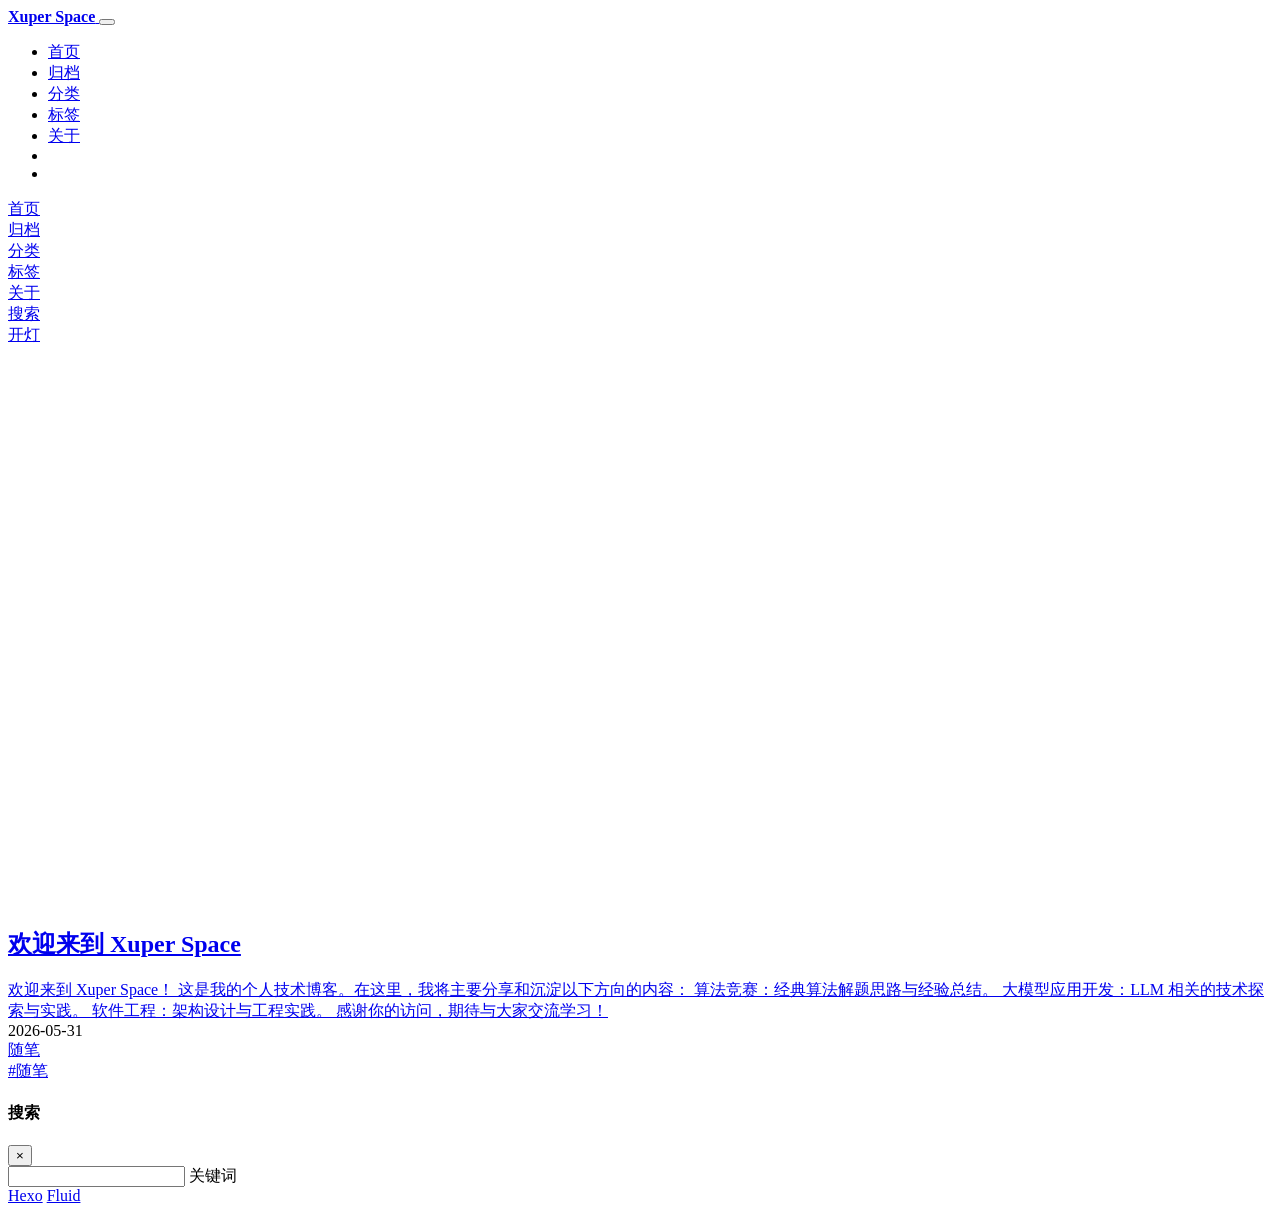
==== index.html @ 0afa4399 "Site updated: 2026-05-31 13:25:39" ====
<!DOCTYPE html>
<html lang="zh-CN" data-default-color-scheme=auto>



<head>
  <meta charset="UTF-8">

  <link rel="apple-touch-icon" sizes="76x76" href="/img/fluid.png">
  <link rel="icon" href="/img/favicon.png">
  

  <meta name="viewport" content="width=device-width, initial-scale=1.0, maximum-scale=5.0, shrink-to-fit=no">
  <meta http-equiv="x-ua-compatible" content="ie=edge">
  
  <meta name="theme-color" content="#2f4154">
  <meta name="author" content="xuper">
  <meta name="keywords" content="">
  
    <meta name="description" content="xuper的个人技术博客，专注于算法竞赛、大模型应用开发与软件工程实践。">
<meta property="og:type" content="website">
<meta property="og:title" content="Xuper Space">
<meta property="og:url" content="http://example.com/index.html">
<meta property="og:site_name" content="Xuper Space">
<meta property="og:description" content="xuper的个人技术博客，专注于算法竞赛、大模型应用开发与软件工程实践。">
<meta property="og:locale" content="zh_CN">
<meta property="article:author" content="xuper">
<meta name="twitter:card" content="summary_large_image">
  
  
  
  <title>Xuper Space</title>

  <link  rel="stylesheet" href="https://lib.baomitu.com/twitter-bootstrap/4.6.1/css/bootstrap.min.css" />





<!-- 主题依赖的图标库，不要自行修改 -->
<!-- Do not modify the link that theme dependent icons -->

<link rel="stylesheet" href="//at.alicdn.com/t/c/font_1749284_5i9bdhy70f8.css">



<link rel="stylesheet" href="//at.alicdn.com/t/c/font_1736178_k526ubmyhba.css">


<link  rel="stylesheet" href="/css/main.css" />


  <link id="highlight-css" rel="stylesheet" href="/css/highlight.css" />
  
    <link id="highlight-css-dark" rel="stylesheet" href="/css/highlight-dark.css" />
  




  <script id="fluid-configs">
    var Fluid = window.Fluid || {};
    Fluid.ctx = Object.assign({}, Fluid.ctx)
    var CONFIG = {"hostname":"example.com","root":"/","version":"1.9.9","typing":{"enable":true,"typeSpeed":70,"cursorChar":"_","loop":false,"scope":[]},"anchorjs":{"enable":true,"element":"h1,h2,h3,h4,h5,h6","placement":"left","visible":"hover","icon":""},"progressbar":{"enable":true,"height_px":3,"color":"#29d","options":{"showSpinner":false,"trickleSpeed":100}},"code_language":{"enable":true,"default":"TEXT"},"copy_btn":true,"image_caption":{"enable":true},"image_zoom":{"enable":true,"img_url_replace":["",""]},"toc":{"enable":true,"expand_all":true,"placement":"right","headingSelector":"h1,h2,h3,h4,h5,h6","collapseDepth":0},"lazyload":{"enable":true,"loading_img":"/img/loading.gif","onlypost":false,"offset_factor":2},"web_analytics":{"enable":false,"follow_dnt":true,"baidu":null,"google":{"measurement_id":null},"tencent":{"sid":null,"cid":null},"leancloud":{"app_id":null,"app_key":null,"server_url":null,"path":"window.location.pathname","ignore_local":false},"openkounter":{"server_url":"https://open-kounter.mintimate.cn","path":"window.location.pathname","ignore_local":false},"umami":{"src":null,"website_id":null,"domains":null,"start_time":"2024-01-01T00:00:00.000Z","token":null,"api_server":null}},"search_path":"/local-search.xml","include_content_in_search":true};

    if (CONFIG.web_analytics.follow_dnt) {
      var dntVal = navigator.doNotTrack || window.doNotTrack || navigator.msDoNotTrack;
      Fluid.ctx.dnt = dntVal && (dntVal.startsWith('1') || dntVal.startsWith('yes') || dntVal.startsWith('on'));
    }
  </script>
  <script  src="/js/utils.js" ></script>
  <script  src="/js/color-schema.js" ></script>
  


  
<meta name="generator" content="Hexo 8.1.2"></head>


<body>
  

  <header>
    

<div class="header-inner" style="height: 100vh;">
  <nav id="navbar" class="navbar fixed-top  navbar-expand-lg navbar-dark scrolling-navbar">
  <div class="container">
    <a class="navbar-brand" href="/">
      <strong>Xuper Space</strong>
    </a>

    <button id="navbar-toggler-btn" class="navbar-toggler" type="button" data-toggle="collapse"
            data-target="#navbarSupportedContent"
            aria-controls="navbarSupportedContent" aria-expanded="false" aria-label="Toggle navigation">
      <div class="animated-icon"><span></span><span></span><span></span></div>
    </button>

    <!-- Collapsible content (desktop) -->
    <div class="collapse navbar-collapse" id="navbarSupportedContent">
      <ul class="navbar-nav ml-auto text-center">
        
          
          
          
          
            <li class="nav-item">
              <a class="nav-link" href="/" target="_self">
                <i class="iconfont icon-home-fill"></i>
                <span>首页</span>
              </a>
            </li>
          
        
          
          
          
          
            <li class="nav-item">
              <a class="nav-link" href="/archives/" target="_self">
                <i class="iconfont icon-archive-fill"></i>
                <span>归档</span>
              </a>
            </li>
          
        
          
          
          
          
            <li class="nav-item">
              <a class="nav-link" href="/categories/" target="_self">
                <i class="iconfont icon-category-fill"></i>
                <span>分类</span>
              </a>
            </li>
          
        
          
          
          
          
            <li class="nav-item">
              <a class="nav-link" href="/tags/" target="_self">
                <i class="iconfont icon-tags-fill"></i>
                <span>标签</span>
              </a>
            </li>
          
        
          
          
          
          
            <li class="nav-item">
              <a class="nav-link" href="/about/" target="_self">
                <i class="iconfont icon-user-fill"></i>
                <span>关于</span>
              </a>
            </li>
          
        
        
          <li class="nav-item" id="search-btn">
            <a class="nav-link" target="_self" href="javascript:;" data-toggle="modal" data-target="#modalSearch" aria-label="Search">
              <i class="iconfont icon-search"></i>
            </a>
          </li>
          
        
        
          <li class="nav-item" id="color-toggle-btn">
            <a class="nav-link" target="_self" href="javascript:;" aria-label="Color Toggle">
              <i class="iconfont icon-dark" id="color-toggle-icon"></i>
            </a>
          </li>
        
      </ul>
    </div>
  </div>
</nav>

<!-- Mobile grid menu overlay -->
<div id="mobile-grid-menu" class="d-lg-none">
  <div class="mobile-grid-menu-inner">
    <div class="container">
      <div class="row">
        
          
          
          
          
            <div class="col-4 mobile-grid-cell">
              <a href="/" target="_self">
                <div class="mobile-grid-item">
                  <i class="iconfont icon-home-fill"></i>
                  <span>首页</span>
                </div>
              </a>
            </div>
          
        
          
          
          
          
            <div class="col-4 mobile-grid-cell">
              <a href="/archives/" target="_self">
                <div class="mobile-grid-item">
                  <i class="iconfont icon-archive-fill"></i>
                  <span>归档</span>
                </div>
              </a>
            </div>
          
        
          
          
          
          
            <div class="col-4 mobile-grid-cell">
              <a href="/categories/" target="_self">
                <div class="mobile-grid-item">
                  <i class="iconfont icon-category-fill"></i>
                  <span>分类</span>
                </div>
              </a>
            </div>
          
        
          
          
          
          
            <div class="col-4 mobile-grid-cell">
              <a href="/tags/" target="_self">
                <div class="mobile-grid-item">
                  <i class="iconfont icon-tags-fill"></i>
                  <span>标签</span>
                </div>
              </a>
            </div>
          
        
          
          
          
          
            <div class="col-4 mobile-grid-cell">
              <a href="/about/" target="_self">
                <div class="mobile-grid-item">
                  <i class="iconfont icon-user-fill"></i>
                  <span>关于</span>
                </div>
              </a>
            </div>
          
        
        
          <div class="col-4 mobile-grid-cell" id="mobile-search-btn">
            <a href="javascript:;" data-toggle="modal" data-target="#modalSearch" aria-label="Search">
              <div class="mobile-grid-item">
                <i class="iconfont icon-search"></i>
                <span>搜索</span>
              </div>
            </a>
          </div>
        
        
          <div class="col-4 mobile-grid-cell" id="mobile-color-toggle-btn"
               data-label-light="开灯"
               data-label-dark="关灯">
            <a href="javascript:;" aria-label="Color Toggle">
              <div class="mobile-grid-item">
                <i class="iconfont icon-dark" id="mobile-color-toggle-icon"></i>
                <span id="mobile-color-toggle-label">关灯</span>
              </div>
            </a>
          </div>
        
      </div>
    </div>
  </div>
</div>

  

<div id="banner" class="banner" parallax=true
     style="background: url('/img/banner.png') no-repeat center center; background-size: cover;">
  <div class="full-bg-img">
    <div class="mask flex-center" style="background-color: rgba(0, 0, 0, 0.3)">
      <div class="banner-text text-center fade-in-up">
        <div class="h2">
          
            <span id="subtitle" data-typed-text="欢迎来到 Xuper Space，记录技术与生活的点滴。"></span>
          
        </div>

        
      </div>

      
        <div class="scroll-down-bar">
          <i class="iconfont icon-arrowdown"></i>
        </div>
      
    </div>
  </div>
</div>



</div>

  </header>

  <main>
    
      <div class="container nopadding-x-md">
        <div id="board"
          style="margin-top: 0">
          
          <div class="container">
            <div class="row">
              <div class="col-12 col-md-10 m-auto">
                

<h1 style="display: none">Xuper Space</h1>

  <div class="row mx-auto index-card">
    
    
    <article class="col-12 col-md-12 mx-auto index-info">
      <h2 class="index-header">
        
        <a href="/2026/05/31/welcome-to-my-blog/" target="_self">
          欢迎来到 Xuper Space
        </a>
      </h2>

      
      <a class="index-excerpt index-excerpt__noimg" href="/2026/05/31/welcome-to-my-blog/" target="_self">
        <div>
          欢迎来到 Xuper Space！ 这是我的个人技术博客。在这里，我将主要分享和沉淀以下方向的内容：  算法竞赛：经典算法解题思路与经验总结。 大模型应用开发：LLM 相关的技术探索与实践。 软件工程：架构设计与工程实践。  感谢你的访问，期待与大家交流学习！
        </div>
      </a>

      <div class="index-btm post-metas">
        
          <div class="post-meta mr-3">
            <i class="iconfont icon-date"></i>
            <time datetime="2026-05-31 13:00" pubdate>
              2026-05-31
            </time>
          </div>
        
        
          <div class="post-meta mr-3 d-flex align-items-center">
            <i class="iconfont icon-category"></i>
            

<span class="category-chains">
  
  
    
      <span class="category-chain">
        
  <a href="/categories/%E9%9A%8F%E7%AC%94/" class="category-chain-item">随笔</a>
  
  

      </span>
    
  
</span>

          </div>
        
        
          <div class="post-meta">
            <i class="iconfont icon-tags"></i>
            
              <a href="/tags/%E9%9A%8F%E7%AC%94/">#随笔</a>
            
          </div>
        
      </div>
    </article>
  </div>





              </div>
            </div>
          </div>
        </div>
      </div>
    

    
      <a id="scroll-top-button" aria-label="TOP" href="#" role="button">
        <i class="iconfont icon-arrowup" aria-hidden="true"></i>
      </a>
    

    
      <div class="modal fade" id="modalSearch" tabindex="-1" role="dialog" aria-labelledby="ModalLabel"
     aria-hidden="true">
  <div class="modal-dialog modal-dialog-scrollable modal-lg" role="document">
    <div class="modal-content">
      <div class="modal-header text-center">
        <h4 class="modal-title w-100 font-weight-bold">搜索</h4>
        <button type="button" id="local-search-close" class="close" data-dismiss="modal" aria-label="Close">
          <span aria-hidden="true">&times;</span>
        </button>
      </div>
      <div class="modal-body mx-3">
        <div class="md-form mb-5">
          <input type="text" id="local-search-input" class="form-control validate">
          <label data-error="x" data-success="v" for="local-search-input">关键词</label>
        </div>
        <div class="list-group" id="local-search-result"></div>
      </div>
    </div>
  </div>
</div>

    

    
  </main>

  <footer>
    <div class="footer-inner">
  
    <div class="footer-content">
       <a href="https://hexo.io" target="_blank" rel="nofollow noopener"><span>Hexo</span></a> <i class="iconfont icon-love"></i> <a href="https://github.com/fluid-dev/hexo-theme-fluid" target="_blank" rel="nofollow noopener"><span>Fluid</span></a> 
    </div>
  
  
  
</div>

  </footer>

  <!-- Scripts -->
  
  <script  src="https://lib.baomitu.com/nprogress/0.2.0/nprogress.min.js" ></script>
  <link  rel="stylesheet" href="https://lib.baomitu.com/nprogress/0.2.0/nprogress.min.css" />

  <script>
    NProgress.configure({"showSpinner":false,"trickleSpeed":100})
    NProgress.start()
    window.addEventListener('load', function() {
      NProgress.done();
    })
  </script>


<script  src="https://lib.baomitu.com/jquery/3.6.4/jquery.min.js" ></script>
<script  src="https://lib.baomitu.com/twitter-bootstrap/4.6.1/js/bootstrap.min.js" ></script>
<script  src="/js/events.js" ></script>
<script  src="/js/plugins.js" ></script>


  <script  src="https://lib.baomitu.com/typed.js/2.0.12/typed.min.js" ></script>
  <script>
    (function (window, document) {
      var typing = Fluid.plugins.typing;
      var subtitle = document.getElementById('subtitle');
      if (!subtitle || !typing) {
        return;
      }
      var text = subtitle.getAttribute('data-typed-text');
      
        typing(text);
      
    })(window, document);
  </script>




  
    <script  src="/js/img-lazyload.js" ></script>
  




  <script  src="/js/local-search.js" ></script>





<!-- 主题的启动项，将它保持在最底部 -->
<!-- the boot of the theme, keep it at the bottom -->
<script  src="/js/boot.js" ></script>


  

  <noscript>
    <div class="noscript-warning">博客在允许 JavaScript 运行的环境下浏览效果更佳</div>
  </noscript>
</body>
</html>
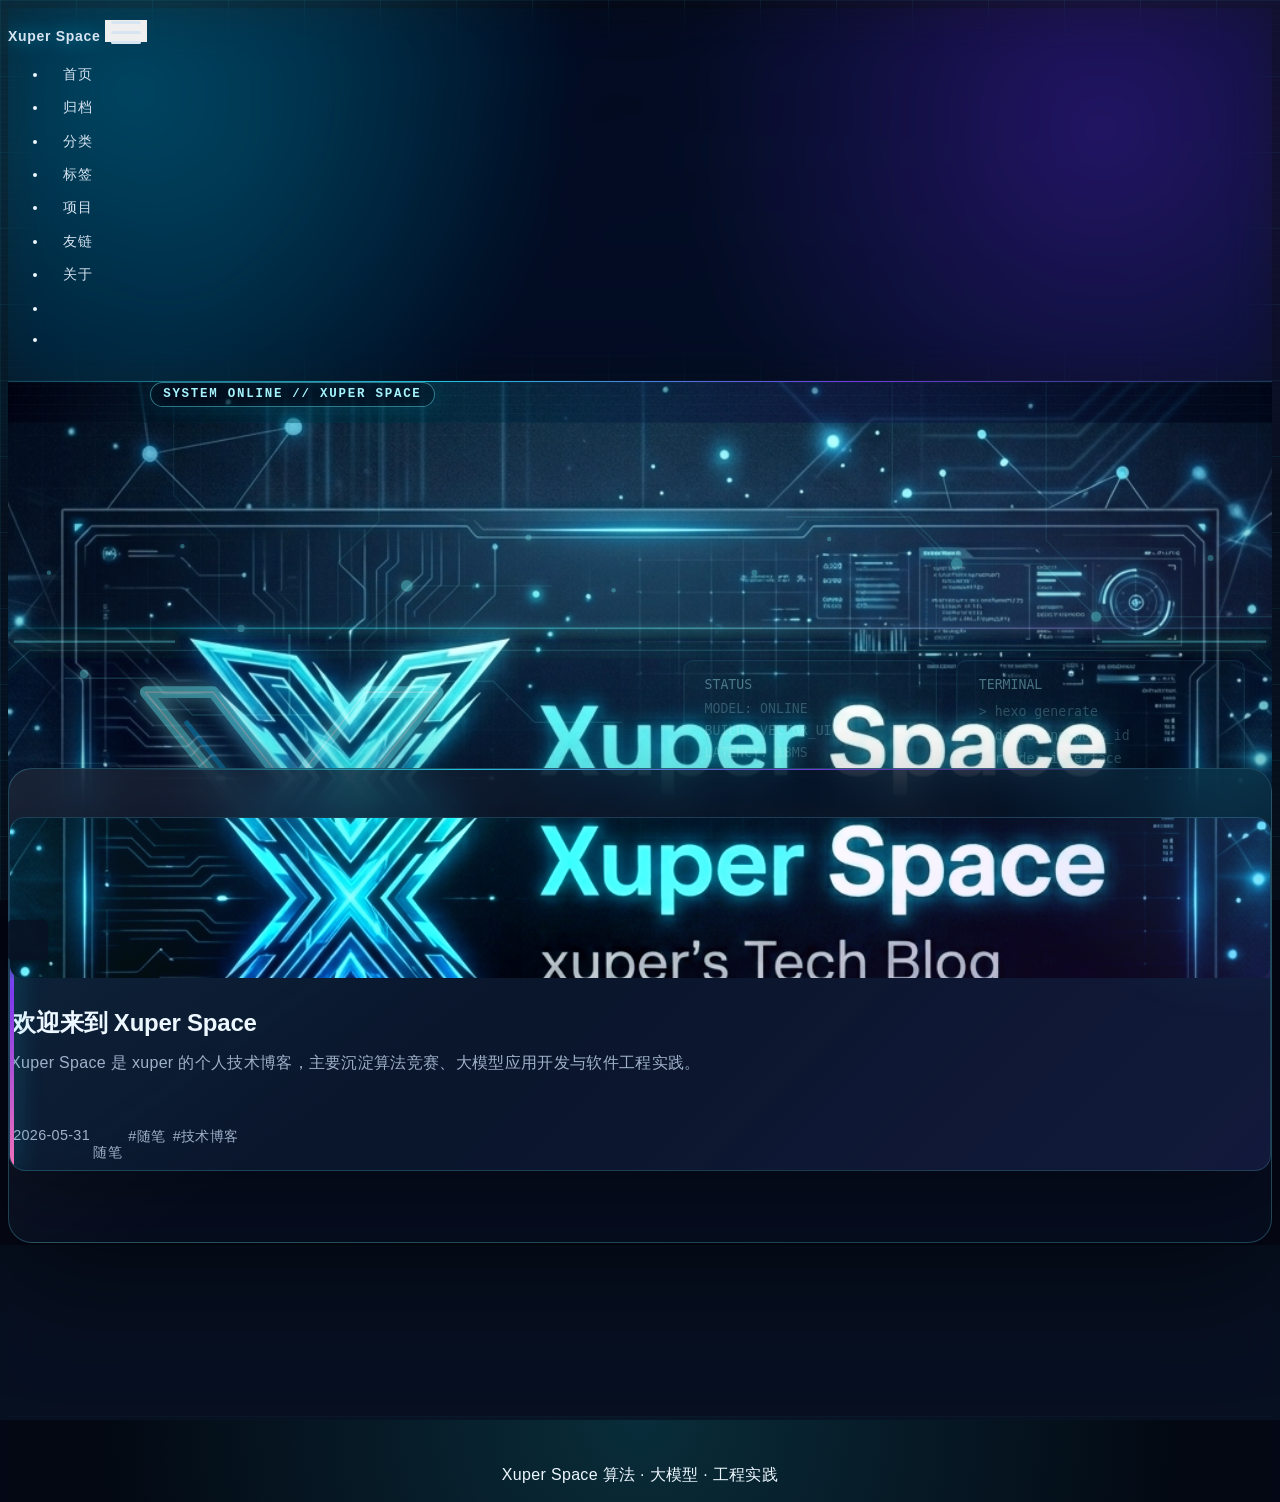
==== commit 79e11622: "Site updated: 2026-06-29 23:03:52" ====
--- a/index.html
+++ b/index.html
@@ -1,32 +1,33 @@
 
 
 <!DOCTYPE html>
-<html lang="zh-CN" data-default-color-scheme=auto>
+<html lang="zh-CN" data-default-color-scheme=dark>
 
 
 
 <head>
   <meta charset="UTF-8">
 
-  <link rel="apple-touch-icon" sizes="76x76" href="/img/fluid.png">
+  <link rel="apple-touch-icon" sizes="76x76" href="/img/favicon.png">
   <link rel="icon" href="/img/favicon.png">
   
 
   <meta name="viewport" content="width=device-width, initial-scale=1.0, maximum-scale=5.0, shrink-to-fit=no">
   <meta http-equiv="x-ua-compatible" content="ie=edge">
   
-  <meta name="theme-color" content="#2f4154">
+  <meta name="theme-color" content="rgba(8, 19, 34, 0.78)">
   <meta name="author" content="xuper">
-  <meta name="keywords" content="">
+  <meta name="keywords" content="算法竞赛,大模型,LLM,软件工程,Hexo,技术博客,xuper">
   
     <meta name="description" content="xuper的个人技术博客，专注于算法竞赛、大模型应用开发与软件工程实践。">
 <meta property="og:type" content="website">
 <meta property="og:title" content="Xuper Space">
-<meta property="og:url" content="http://example.com/index.html">
+<meta property="og:url" content="https://xuoer-xuper.github.io/index.html">
 <meta property="og:site_name" content="Xuper Space">
 <meta property="og:description" content="xuper的个人技术博客，专注于算法竞赛、大模型应用开发与软件工程实践。">
 <meta property="og:locale" content="zh_CN">
 <meta property="article:author" content="xuper">
+<meta property="article:tag" content="算法竞赛,大模型,LLM,软件工程,Hexo,技术博客,xuper">
 <meta name="twitter:card" content="summary_large_image">
   
   
@@ -57,13 +58,17 @@
     <link id="highlight-css-dark" rel="stylesheet" href="/css/highlight-dark.css" />
   
 
+
+
+  
+<link rel="stylesheet" href="/css/custom.css">
 
 
 
   <script id="fluid-configs">
     var Fluid = window.Fluid || {};
     Fluid.ctx = Object.assign({}, Fluid.ctx)
-    var CONFIG = {"hostname":"example.com","root":"/","version":"1.9.9","typing":{"enable":true,"typeSpeed":70,"cursorChar":"_","loop":false,"scope":[]},"anchorjs":{"enable":true,"element":"h1,h2,h3,h4,h5,h6","placement":"left","visible":"hover","icon":""},"progressbar":{"enable":true,"height_px":3,"color":"#29d","options":{"showSpinner":false,"trickleSpeed":100}},"code_language":{"enable":true,"default":"TEXT"},"copy_btn":true,"image_caption":{"enable":true},"image_zoom":{"enable":true,"img_url_replace":["",""]},"toc":{"enable":true,"expand_all":true,"placement":"right","headingSelector":"h1,h2,h3,h4,h5,h6","collapseDepth":0},"lazyload":{"enable":true,"loading_img":"/img/loading.gif","onlypost":false,"offset_factor":2},"web_analytics":{"enable":false,"follow_dnt":true,"baidu":null,"google":{"measurement_id":null},"tencent":{"sid":null,"cid":null},"leancloud":{"app_id":null,"app_key":null,"server_url":null,"path":"window.location.pathname","ignore_local":false},"openkounter":{"server_url":"https://open-kounter.mintimate.cn","path":"window.location.pathname","ignore_local":false},"umami":{"src":null,"website_id":null,"domains":null,"start_time":"2024-01-01T00:00:00.000Z","token":null,"api_server":null}},"search_path":"/local-search.xml","include_content_in_search":true};
+    var CONFIG = {"hostname":"xuoer-xuper.github.io","root":"/","version":"1.9.9","typing":{"enable":true,"typeSpeed":60,"cursorChar":"_","loop":false,"scope":["home","about","page"]},"anchorjs":{"enable":true,"element":"h1,h2,h3,h4,h5,h6","placement":"left","visible":"hover","icon":""},"progressbar":{"enable":true,"height_px":3,"color":"#22d3ee","options":{"showSpinner":false,"trickleSpeed":100}},"code_language":{"enable":true,"default":"TEXT"},"copy_btn":true,"image_caption":{"enable":true},"image_zoom":{"enable":true,"img_url_replace":["",""]},"toc":{"enable":true,"expand_all":false,"placement":"right","headingSelector":"h1,h2,h3,h4","collapseDepth":2},"lazyload":{"enable":true,"loading_img":"/img/loading.gif","onlypost":false,"offset_factor":2},"web_analytics":{"enable":false,"follow_dnt":true,"baidu":null,"google":{"measurement_id":null},"tencent":{"sid":null,"cid":null},"leancloud":{"app_id":null,"app_key":null,"server_url":null,"path":"window.location.pathname","ignore_local":false},"openkounter":{"server_url":"https://open-kounter.mintimate.cn","path":"window.location.pathname","ignore_local":false},"umami":{"src":null,"website_id":null,"domains":null,"start_time":"2024-01-01T00:00:00.000Z","token":null,"api_server":null}},"search_path":"/local-search.xml","include_content_in_search":true};
 
     if (CONFIG.web_analytics.follow_dnt) {
       var dntVal = navigator.doNotTrack || window.doNotTrack || navigator.msDoNotTrack;
@@ -85,7 +90,7 @@
   <header>
     
 
-<div class="header-inner" style="height: 100vh;">
+<div class="header-inner" style="height: 88vh;">
   <nav id="navbar" class="navbar fixed-top  navbar-expand-lg navbar-dark scrolling-navbar">
   <div class="container">
     <a class="navbar-brand" href="/">
@@ -155,6 +160,30 @@
           
           
             <li class="nav-item">
+              <a class="nav-link" href="/projects/" target="_self">
+                <i class="iconfont icon-code"></i>
+                <span>项目</span>
+              </a>
+            </li>
+          
+        
+          
+          
+          
+          
+            <li class="nav-item">
+              <a class="nav-link" href="/links/" target="_self">
+                <i class="iconfont icon-link-fill"></i>
+                <span>友链</span>
+              </a>
+            </li>
+          
+        
+          
+          
+          
+          
+            <li class="nav-item">
               <a class="nav-link" href="/about/" target="_self">
                 <i class="iconfont icon-user-fill"></i>
                 <span>关于</span>
@@ -239,6 +268,34 @@
                 <div class="mobile-grid-item">
                   <i class="iconfont icon-tags-fill"></i>
                   <span>标签</span>
+                </div>
+              </a>
+            </div>
+          
+        
+          
+          
+          
+          
+            <div class="col-4 mobile-grid-cell">
+              <a href="/projects/" target="_self">
+                <div class="mobile-grid-item">
+                  <i class="iconfont icon-code"></i>
+                  <span>项目</span>
+                </div>
+              </a>
+            </div>
+          
+        
+          
+          
+          
+          
+            <div class="col-4 mobile-grid-cell">
+              <a href="/links/" target="_self">
+                <div class="mobile-grid-item">
+                  <i class="iconfont icon-link-fill"></i>
+                  <span>友链</span>
                 </div>
               </a>
             </div>
@@ -290,11 +347,11 @@
 <div id="banner" class="banner" parallax=true
      style="background: url('/img/banner.png') no-repeat center center; background-size: cover;">
   <div class="full-bg-img">
-    <div class="mask flex-center" style="background-color: rgba(0, 0, 0, 0.3)">
+    <div class="mask flex-center" style="background-color: rgba(0, 0, 0, 0.28)">
       <div class="banner-text text-center fade-in-up">
         <div class="h2">
           
-            <span id="subtitle" data-typed-text="欢迎来到 Xuper Space，记录技术与生活的点滴。"></span>
+            <span id="subtitle" data-typed-text="在算法、大模型与工程实践之间，沉淀可复用的技术笔记。,把复杂问题拆开，把实践经验写清楚。,Xuper Space：记录技术探索，也记录长期主义。"></span>
           
         </div>
 
@@ -320,7 +377,7 @@
     
       <div class="container nopadding-x-md">
         <div id="board"
-          style="margin-top: 0">
+          >
           
           <div class="container">
             <div class="row">
@@ -332,8 +389,16 @@
   <div class="row mx-auto index-card">
     
     
-    <article class="col-12 col-md-12 mx-auto index-info">
+      <div class="col-12 col-md-4 m-auto index-img">
+        <a href="/2026/05/31/welcome-to-my-blog/" target="_self">
+          <img src="/img/banner.png" srcset="/img/loading.gif" lazyload alt="欢迎来到 Xuper Space">
+        </a>
+      </div>
+    
+    <article class="col-12 col-md-8 mx-auto index-info">
       <h2 class="index-header">
+        
+          <i class="index-pin iconfont icon-top" title="Pin on top"></i>
         
         <a href="/2026/05/31/welcome-to-my-blog/" target="_self">
           欢迎来到 Xuper Space
@@ -341,9 +406,9 @@
       </h2>
 
       
-      <a class="index-excerpt index-excerpt__noimg" href="/2026/05/31/welcome-to-my-blog/" target="_self">
+      <a class="index-excerpt " href="/2026/05/31/welcome-to-my-blog/" target="_self">
         <div>
-          欢迎来到 Xuper Space！ 这是我的个人技术博客。在这里，我将主要分享和沉淀以下方向的内容：  算法竞赛：经典算法解题思路与经验总结。 大模型应用开发：LLM 相关的技术探索与实践。 软件工程：架构设计与工程实践。  感谢你的访问，期待与大家交流学习！
+          Xuper Space 是 xuper 的个人技术博客，主要沉淀算法竞赛、大模型应用开发与软件工程实践。
         </div>
       </a>
 
@@ -383,6 +448,8 @@
             <i class="iconfont icon-tags"></i>
             
               <a href="/tags/%E9%9A%8F%E7%AC%94/">#随笔</a>
+            
+              <a href="/tags/%E6%8A%80%E6%9C%AF%E5%8D%9A%E5%AE%A2/">#技术博客</a>
             
           </div>
         
@@ -438,7 +505,7 @@
     <div class="footer-inner">
   
     <div class="footer-content">
-       <a href="https://hexo.io" target="_blank" rel="nofollow noopener"><span>Hexo</span></a> <i class="iconfont icon-love"></i> <a href="https://github.com/fluid-dev/hexo-theme-fluid" target="_blank" rel="nofollow noopener"><span>Fluid</span></a> 
+       <span>Xuper Space</span> <i class="iconfont icon-love"></i> <span>算法 · 大模型 · 工程实践</span> 
     </div>
   
   
@@ -477,7 +544,9 @@
       }
       var text = subtitle.getAttribute('data-typed-text');
       
-        typing(text);
+        var texts = ["在算法、大模型与工程实践之间，沉淀可复用的技术笔记。","把复杂问题拆开，把实践经验写清楚。","Xuper Space：记录技术探索，也记录长期主义。"];
+        var idx = Math.floor(Math.random() * texts.length);
+        typing(texts[idx]);
       
     })(window, document);
   </script>
--- a/css/main.css
+++ b/css/main.css
@@ -0,0 +1,2463 @@
+.anchorjs-link {
+  text-decoration: none !important;
+  transition: opacity 0.2s ease-in-out;
+}
+.markdown-body h1:hover > .anchorjs-link,
+h2:hover > .anchorjs-link,
+h3:hover > .anchorjs-link,
+h4:hover > .anchorjs-link,
+h5:hover > .anchorjs-link,
+h6:hover > .anchorjs-link {
+  opacity: 1;
+}
+.banner {
+  height: 100%;
+  position: relative;
+  overflow: hidden;
+  cursor: default;
+}
+.banner .mask {
+  position: absolute;
+  width: 100%;
+  height: 100%;
+  background-color: rgba(0,0,0,0.3);
+}
+.banner[parallax="true"] {
+  will-change: transform;
+  -webkit-transform-style: preserve-3d;
+  -webkit-backface-visibility: hidden;
+  transition: transform 0.05s ease-out;
+}
+@media (max-width: 125vh) {
+  .header-inner {
+    max-height: 80vw;
+  }
+  #board {
+    margin-top: -1rem !important;
+  }
+}
+@media (max-width: 79.99vh) {
+  .scroll-down-bar {
+    display: none;
+  }
+}
+#board {
+  position: relative;
+  margin-top: -2rem;
+  padding: 3rem 0;
+  background-color: var(--board-bg-color);
+  transition: background-color 0.2s ease-in-out;
+  border-radius: 0.5rem;
+  z-index: 3;
+  -webkit-box-shadow: 0 12px 15px 0 rgba(0,0,0,0.24), 0 17px 50px 0 rgba(0,0,0,0.19);
+  box-shadow: 0 12px 15px 0 rgba(0,0,0,0.24), 0 17px 50px 0 rgba(0,0,0,0.19);
+}
+.code-widget {
+  display: inline-block;
+  background-color: transparent;
+  font-size: 0.75rem;
+  line-height: 1;
+  font-weight: bold;
+  padding: 0.3rem 0.1rem 0.1rem 0.1rem;
+  position: absolute;
+  right: 0.45rem;
+  top: 0.15rem;
+  z-index: 1;
+}
+.code-widget-light {
+  color: #999;
+}
+.code-widget-dark {
+  color: #bababa;
+}
+.copy-btn {
+  cursor: pointer;
+  user-select: none;
+  -webkit-appearance: none;
+  outline: none;
+}
+.copy-btn > i {
+  font-size: 0.75rem !important;
+  font-weight: 400;
+  margin-right: 0.15rem;
+  opacity: 0;
+  transition: opacity 0.2s ease-in-out;
+}
+.markdown-body pre:hover > .copy-btn > i {
+  opacity: 0.9;
+}
+.markdown-body pre:hover > .copy-btn,
+.markdown-body pre:not(:hover) > .copy-btn {
+  outline: none;
+}
+.license-box {
+  background-color: rgba(27,31,35,0.05);
+  transition: background-color 0.2s ease-in-out;
+  border-radius: 4px;
+  font-size: 0.9rem;
+  overflow: hidden;
+  padding: 1.25rem;
+  position: relative;
+  z-index: 1;
+}
+.license-box .license-icon {
+  position: absolute;
+  top: 50%;
+  left: 100%;
+}
+.license-box .license-icon::after {
+  content: "\e8e4";
+  font-size: 12.5rem;
+  line-height: 1;
+  opacity: 0.1;
+  position: relative;
+  left: -0.85em;
+  bottom: 0.5em;
+  z-index: -1;
+}
+.license-box .license-title {
+  margin-bottom: 1rem;
+}
+.license-box .license-title div:nth-child(1) {
+  line-height: 1.2;
+  margin-bottom: 0.25rem;
+}
+.license-box .license-title div:nth-child(2) {
+  color: var(--sec-text-color);
+  font-size: 0.8rem;
+}
+.license-box .license-meta {
+  align-items: center;
+  display: flex;
+  flex-wrap: wrap;
+  justify-content: flex-start;
+}
+.license-box .license-meta .license-meta-item {
+  align-items: center;
+  justify-content: center;
+  margin-right: 1.5rem;
+}
+.license-box .license-meta .license-meta-item div:nth-child(1) {
+  color: var(--sec-text-color);
+  font-size: 0.8rem;
+  font-weight: normal;
+}
+.license-box .license-meta .license-meta-item i.iconfont {
+  font-size: 1rem;
+}
+@media (max-width: 575px) and (min-width: 425px) {
+  .license-box .license-meta .license-meta-item {
+    display: flex;
+    justify-content: flex-start;
+    flex-wrap: wrap;
+    font-size: 0.8rem;
+    flex: 0 0 50%;
+    max-width: 50%;
+    margin-right: 0;
+  }
+  .license-box .license-meta .license-meta-item div:nth-child(1) {
+    margin-right: 0.5rem;
+  }
+  .license-box .license-meta .license-meta-date {
+    order: -1;
+  }
+}
+@media (max-width: 424px) {
+  .license-box::after {
+    top: -65px;
+  }
+  .license-box .license-meta {
+    flex-direction: column;
+    align-items: flex-start;
+  }
+  .license-box .license-meta .license-meta-item {
+    display: flex;
+    flex-wrap: wrap;
+    font-size: 0.8rem;
+  }
+  .license-box .license-meta .license-meta-item div:nth-child(1) {
+    margin-right: 0.5rem;
+  }
+}
+.footer-inner {
+  padding: 3rem 0 1rem 0;
+  text-align: center;
+}
+.footer-inner > div:not(:first-child) {
+  margin: 0.25rem 0;
+  font-size: 0.85rem;
+}
+.footer-inner .statistics {
+  display: flex;
+  flex-direction: row;
+  justify-content: center;
+}
+.footer-inner .statistics > span {
+  flex: 1;
+  margin: 0 0.25rem;
+}
+.footer-inner .statistics > *:nth-last-child(2):first-child {
+  text-align: right;
+}
+.footer-inner .statistics > *:nth-last-child(2):first-child ~ * {
+  text-align: left;
+}
+.footer-inner .beian {
+  display: flex;
+  flex-direction: row;
+  justify-content: center;
+}
+.footer-inner .beian > * {
+  margin: 0 0.25rem;
+}
+.footer-inner .beian-police {
+  position: relative;
+  overflow: hidden;
+  display: inline-flex;
+  align-items: center;
+  justify-content: left;
+}
+.footer-inner .beian-police img {
+  margin-right: 3px;
+  width: 1rem;
+  height: 1rem;
+  margin-bottom: 0.1rem;
+}
+@media (max-width: 424px) {
+  .footer-inner .statistics {
+    flex-direction: column;
+  }
+  .footer-inner .statistics > *:nth-last-child(2):first-child {
+    text-align: center;
+  }
+  .footer-inner .statistics > *:nth-last-child(2):first-child ~ * {
+    text-align: center;
+  }
+  .footer-inner .beian {
+    flex-direction: column;
+  }
+  .footer-inner .beian .beian-police {
+    justify-content: center;
+  }
+  .footer-inner .beian > *:nth-last-child(2):first-child {
+    text-align: center;
+  }
+  .footer-inner .beian > *:nth-last-child(2):first-child ~ * {
+    text-align: center;
+  }
+}
+sup > a::before,
+.footnote-text::before {
+  display: block;
+  content: "";
+  margin-top: -5rem;
+  height: 5rem;
+  width: 1px;
+  visibility: hidden;
+}
+sup > a::before,
+.footnote-text::before {
+  display: inline-block;
+}
+.footnote-item::before {
+  display: block;
+  content: "";
+  margin-top: -5rem;
+  height: 5rem;
+  width: 1px;
+  visibility: hidden;
+}
+.footnote-list ol {
+  list-style-type: none;
+  counter-reset: sectioncounter;
+  padding-left: 0.5rem;
+  font-size: 0.95rem;
+}
+.footnote-list ol li:before {
+  font-family: "Helvetica Neue", monospace, "Monaco";
+  content: "[" counter(sectioncounter) "]";
+  counter-increment: sectioncounter;
+}
+.footnote-list ol li+li {
+  margin-top: 0.5rem;
+}
+.footnote-text {
+  padding-left: 0.5em;
+}
+.navbar {
+  background-color: transparent;
+  font-size: 0.875rem;
+  box-shadow: 0 2px 5px 0 rgba(0,0,0,0.16), 0 2px 10px 0 rgba(0,0,0,0.12);
+  -webkit-box-shadow: 0 2px 5px 0 rgba(0,0,0,0.16), 0 2px 10px 0 rgba(0,0,0,0.12);
+}
+.navbar .navbar-brand {
+  color: var(--navbar-text-color);
+}
+.navbar .navbar-toggler .animated-icon span {
+  background-color: var(--navbar-text-color);
+}
+.navbar .nav-item .nav-link {
+  display: block;
+  color: var(--navbar-text-color);
+  transition: color 0.2s ease-in-out, background-color 0.2s ease-in-out;
+}
+.navbar .nav-item .nav-link:hover {
+  color: var(--link-hover-color);
+}
+.navbar .nav-item .nav-link:focus {
+  color: var(--navbar-text-color);
+}
+.navbar .nav-item .nav-link i {
+  font-size: 0.875rem;
+  line-height: inherit;
+}
+.navbar .nav-item .nav-link i:only-child {
+  margin: 0 0.2rem;
+}
+.navbar .navbar-toggler {
+  border-width: 0;
+  outline: 0;
+}
+.navbar.scrolling-navbar {
+  will-change: background, padding;
+  -webkit-transition: background 0.5s ease-in-out, padding 0.5s ease-in-out;
+  transition: background 0.5s ease-in-out, padding 0.5s ease-in-out;
+}
+@media (min-width: 600px) {
+  .navbar.scrolling-navbar {
+    padding-top: 12px;
+    padding-bottom: 12px;
+  }
+  .navbar.scrolling-navbar .navbar-nav > li {
+    -webkit-transition-duration: 1s;
+    transition-duration: 1s;
+  }
+}
+.navbar.scrolling-navbar.top-nav-collapse {
+  padding-top: 5px;
+  padding-bottom: 5px;
+}
+.navbar .dropdown-menu {
+  font-size: 0.875rem;
+  color: var(--navbar-text-color);
+  background-color: rgba(0,0,0,0.3);
+  border: none;
+  min-width: 8rem;
+  -webkit-transition: background 0.5s ease-in-out, padding 0.5s ease-in-out;
+  transition: background 0.5s ease-in-out, padding 0.5s ease-in-out;
+}
+@media (max-width: 991.98px) {
+  .navbar .dropdown-menu {
+    text-align: center;
+  }
+}
+.navbar .dropdown-item {
+  color: var(--navbar-text-color);
+}
+.navbar .dropdown-item:hover,
+.navbar .dropdown-item:focus {
+  color: var(--link-hover-color);
+  background-color: rgba(0,0,0,0.1);
+}
+@media (min-width: 992px) {
+  .navbar .dropdown:hover > .dropdown-menu {
+    display: block;
+  }
+  .navbar .dropdown > .dropdown-toggle:active {
+    pointer-events: none;
+  }
+  .navbar .dropdown-menu {
+    top: 95%;
+  }
+}
+.navbar .animated-icon {
+  width: 30px;
+  height: 20px;
+  position: relative;
+  margin: 0;
+  -webkit-transform: rotate(0deg);
+  -moz-transform: rotate(0deg);
+  -o-transform: rotate(0deg);
+  transform: rotate(0deg);
+  -webkit-transition: 0.5s ease-in-out;
+  -moz-transition: 0.5s ease-in-out;
+  -o-transition: 0.5s ease-in-out;
+  transition: 0.5s ease-in-out;
+  cursor: pointer;
+}
+.navbar .animated-icon span {
+  display: block;
+  position: absolute;
+  height: 3px;
+  width: 100%;
+  border-radius: 9px;
+  opacity: 1;
+  left: 0;
+  -webkit-transform: rotate(0deg);
+  -moz-transform: rotate(0deg);
+  -o-transform: rotate(0deg);
+  transform: rotate(0deg);
+  -webkit-transition: 0.25s ease-in-out;
+  -moz-transition: 0.25s ease-in-out;
+  -o-transition: 0.25s ease-in-out;
+  transition: 0.25s ease-in-out;
+  background: #fff;
+}
+.navbar .animated-icon span:nth-child(1) {
+  top: 0;
+}
+.navbar .animated-icon span:nth-child(2) {
+  top: 10px;
+}
+.navbar .animated-icon span:nth-child(3) {
+  top: 20px;
+}
+.navbar .animated-icon.open span:nth-child(1) {
+  top: 11px;
+  -webkit-transform: rotate(135deg);
+  -moz-transform: rotate(135deg);
+  -o-transform: rotate(135deg);
+  transform: rotate(135deg);
+}
+.navbar .animated-icon.open span:nth-child(2) {
+  opacity: 0;
+  left: -60px;
+}
+.navbar .animated-icon.open span:nth-child(3) {
+  top: 11px;
+  -webkit-transform: rotate(-135deg);
+  -moz-transform: rotate(-135deg);
+  -o-transform: rotate(-135deg);
+  transform: rotate(-135deg);
+}
+@supports (-webkit-backdrop-filter: blur(12px)) or (backdrop-filter: blur(12px)) {
+  .navbar .dropdown-collapse,
+  .top-nav-collapse,
+  .navbar-col-show {
+    background: rgba(8,19,34,0.72);
+    -webkit-backdrop-filter: blur(12px);
+    backdrop-filter: blur(12px);
+  }
+}
+@supports not ((-webkit-backdrop-filter: blur(12px)) or (backdrop-filter: blur(12px))) {
+  .navbar .dropdown-collapse,
+  .top-nav-collapse,
+  .navbar-col-show {
+    background: #081322;
+  }
+}
+@media (max-width: 767px) {
+  .navbar {
+    font-size: 1rem;
+    line-height: 2.5rem;
+  }
+}
+.banner-text {
+  color: var(--subtitle-color);
+  max-width: calc(960px - 6rem);
+  width: 80%;
+  overflow-wrap: break-word;
+}
+.banner-text .typed-cursor {
+  margin: 0 0.2rem;
+}
+@media (max-width: 767px) {
+  #subtitle,
+  .typed-cursor {
+    font-size: 1.5rem;
+  }
+}
+@media (max-width: 575px) {
+  .banner-text {
+    font-size: 0.9rem;
+  }
+  #subtitle,
+  .typed-cursor {
+    font-size: 1.35rem;
+  }
+}
+#mobile-grid-menu {
+  display: block;
+  position: fixed;
+  top: 0;
+  left: 0;
+  right: 0;
+  bottom: 0;
+  z-index: 1029;
+  overflow-y: auto;
+  -webkit-overflow-scrolling: touch;
+  pointer-events: none;
+  opacity: 0;
+  transform: translateY(-12px);
+  transition: opacity 0.18s ease, transform 0.18s ease;
+  will-change: opacity, transform;
+/* 若浏览器支持 backdrop-filter，则启用毛玻璃 */
+/* 若浏览器器不支持，则使用透明 */
+}
+@supports (-webkit-backdrop-filter: blur(12px)) or (backdrop-filter: blur(12px)) {
+  #mobile-grid-menu {
+    background: rgba(8,19,34,0.72);
+    -webkit-backdrop-filter: blur(12px);
+    backdrop-filter: blur(12px);
+  }
+}
+@supports not ((-webkit-backdrop-filter: blur(12px)) or (backdrop-filter: blur(12px))) {
+  #mobile-grid-menu {
+    background: #081322;
+  }
+}
+#mobile-grid-menu.show {
+  pointer-events: auto;
+  opacity: 1;
+  transform: translateY(0);
+}
+#mobile-grid-menu.show .mobile-grid-cell,
+#mobile-grid-menu.show .mobile-grid-group-header {
+  animation: mobile-grid-cell-in 0.18s ease both;
+}
+#mobile-grid-menu .mobile-grid-menu-inner {
+  padding-top: 70px;
+  padding-bottom: 2rem;
+}
+#mobile-grid-menu .mobile-grid-group-header {
+  color: var(--navbar-text-color);
+  font-size: 0.8rem;
+  opacity: 0.6;
+  text-transform: uppercase;
+  letter-spacing: 0.05em;
+  padding: 1rem 15px 0.4rem;
+  border-top: 1px solid rgba(255,255,255,0.1);
+  margin-top: 0.5rem;
+}
+#mobile-grid-menu .mobile-grid-group-header:first-child {
+  border-top: none;
+  margin-top: 0;
+}
+#mobile-grid-menu .mobile-grid-group-header i {
+  margin-right: 0.3rem;
+  font-size: 0.8rem;
+}
+#mobile-grid-menu .mobile-grid-cell {
+  padding: 0.5rem;
+}
+#mobile-grid-menu .mobile-grid-item {
+  display: flex;
+  flex-direction: column;
+  align-items: center;
+  justify-content: center;
+  padding: 1rem 0.5rem;
+  border-radius: 12px;
+  background-color: rgba(255,255,255,0.08);
+  transition: background-color 0.2s ease-in-out, transform 0.15s ease-in-out;
+  cursor: pointer;
+  min-height: 80px;
+}
+#mobile-grid-menu .mobile-grid-item:hover,
+#mobile-grid-menu .mobile-grid-item:active {
+  background-color: rgba(255,255,255,0.18);
+  transform: scale(0.96);
+}
+#mobile-grid-menu .mobile-grid-item i {
+  font-size: 1.6rem;
+  color: var(--navbar-text-color);
+  margin-bottom: 0.4rem;
+  line-height: 1;
+}
+#mobile-grid-menu .mobile-grid-item span {
+  font-size: 0.78rem;
+  color: var(--navbar-text-color);
+  text-align: center;
+  line-height: 1.2;
+  word-break: break-word;
+}
+#mobile-grid-menu a {
+  text-decoration: none;
+  color: var(--navbar-text-color);
+}
+#mobile-grid-menu a:hover {
+  color: var(--navbar-text-color);
+}
+@media (max-width: 991.98px) {
+  #navbarSupportedContent {
+    display: none !important;
+  }
+}
+.modal-dialog .modal-content {
+  background-color: var(--board-bg-color);
+  border: 0;
+  border-radius: 0.125rem;
+  -webkit-box-shadow: 0 5px 11px 0 rgba(0,0,0,0.18), 0 4px 15px 0 rgba(0,0,0,0.15);
+  box-shadow: 0 5px 11px 0 rgba(0,0,0,0.18), 0 4px 15px 0 rgba(0,0,0,0.15);
+}
+.modal-dialog .modal-content .modal-header {
+  border-bottom-color: var(--line-color);
+  transition: border-bottom-color 0.2s ease-in-out;
+}
+.close {
+  color: var(--text-color);
+}
+.close:hover {
+  color: var(--link-hover-color);
+}
+.close:focus {
+  outline: 0;
+}
+.modal-dialog .modal-content .modal-header {
+  border-top-left-radius: 0.125rem;
+  border-top-right-radius: 0.125rem;
+  border-bottom: 1px solid #dee2e6;
+}
+.md-form {
+  position: relative;
+  margin-top: 1.5rem;
+  margin-bottom: 1.5rem;
+}
+.md-form input[type] {
+  -webkit-box-sizing: content-box;
+  box-sizing: content-box;
+  background-color: transparent;
+  border: none;
+  border-bottom: 1px solid #ced4da;
+  border-radius: 0;
+  outline: none;
+  -webkit-box-shadow: none;
+  box-shadow: none;
+  transition: border-color 0.15s ease-in-out, box-shadow 0.15s ease-in-out, -webkit-box-shadow 0.15s ease-in-out;
+}
+.md-form input[type]:focus:not([readonly]) {
+  border-bottom: 1px solid #4285f4;
+  -webkit-box-shadow: 0 1px 0 0 #4285f4;
+  box-shadow: 0 1px 0 0 #4285f4;
+}
+.md-form input[type]:focus:not([readonly]) + label {
+  color: #4285f4;
+}
+.md-form input[type].valid,
+.md-form input[type]:focus.valid {
+  border-bottom: 1px solid #00c851;
+  -webkit-box-shadow: 0 1px 0 0 #00c851;
+  box-shadow: 0 1px 0 0 #00c851;
+}
+.md-form input[type].valid + label,
+.md-form input[type]:focus.valid + label {
+  color: #00c851;
+}
+.md-form input[type].invalid,
+.md-form input[type]:focus.invalid {
+  border-bottom: 1px solid #f44336;
+  -webkit-box-shadow: 0 1px 0 0 #f44336;
+  box-shadow: 0 1px 0 0 #f44336;
+}
+.md-form input[type].invalid + label,
+.md-form input[type]:focus.invalid + label {
+  color: #f44336;
+}
+.md-form input[type].validate {
+  margin-bottom: 2.5rem;
+}
+.md-form input[type].form-control {
+  height: auto;
+  padding: 0.6rem 0 0.4rem 0;
+  margin: 0 0 0.5rem 0;
+  color: var(--text-color);
+  background-color: transparent;
+  border-radius: 0;
+}
+.md-form label {
+  font-size: 0.8rem;
+  position: absolute;
+  top: -1rem;
+  left: 0;
+  color: #757575;
+  cursor: text;
+  transition: color 0.2s ease-out;
+}
+.modal-open[style] {
+  padding-right: 0 !important;
+  overflow: auto;
+}
+.modal-open[style] #navbar[style] {
+  padding-right: 1rem !important;
+}
+#nprogress .bar {
+  height: 3px !important;
+  background-color: #22d3ee !important;
+}
+#nprogress .peg {
+  box-shadow: 0 0 14px #22d3ee, 0 0 8px #22d3ee !important;
+}
+@media (max-width: 575px) {
+  #nprogress .bar {
+    display: none;
+  }
+}
+.noscript-warning {
+  background-color: #f55;
+  color: #fff;
+  font-family: sans-serif;
+  font-size: 1rem;
+  font-weight: bold;
+  position: fixed;
+  left: 0;
+  bottom: 0;
+  text-align: center;
+  width: 100%;
+  z-index: 99;
+}
+.pagination {
+  margin-top: 3rem;
+  justify-content: center;
+}
+.pagination .space {
+  align-self: flex-end;
+}
+.pagination .page-number,
+.pagination .current,
+.pagination .extend {
+  outline: 0;
+  border: 0;
+  background-color: transparent;
+  font-size: 0.9rem;
+  padding: 0.5rem 0.75rem;
+  line-height: 1.25;
+  border-radius: 0.125rem;
+}
+.pagination .page-number {
+  margin: 0 0.05rem;
+}
+.pagination .page-number:hover,
+.pagination .current {
+  transition: background-color 0.2s ease-in-out;
+  background-color: var(--link-hover-bg-color);
+}
+.qr-trigger {
+  cursor: pointer;
+  position: relative;
+}
+.qr-trigger:hover .qr-img {
+  display: block;
+  transition: all 0.3s;
+}
+.qr-img {
+  max-width: 12rem;
+  position: absolute;
+  right: -5.25rem;
+  z-index: 99;
+  display: none;
+  border-radius: 0.2rem;
+  background-color: transparent;
+  box-shadow: 0 0 20px -5px rgba(158,158,158,0.2);
+}
+.scroll-down-bar {
+  position: absolute;
+  width: 100%;
+  height: 6rem;
+  text-align: center;
+  cursor: pointer;
+  bottom: 0;
+}
+.scroll-down-bar i.iconfont {
+  font-size: 2rem;
+  font-weight: bold;
+  display: inline-block;
+  position: relative;
+  padding-top: 2rem;
+  color: var(--subtitle-color);
+  transform: translateZ(0);
+  animation: scroll-down 1.5s infinite;
+}
+#scroll-top-button {
+  position: fixed;
+  z-index: 99;
+  background: var(--board-bg-color);
+  transition: background-color 0.2s ease-in-out, bottom 0.3s ease;
+  border-radius: 4px;
+  min-width: 40px;
+  min-height: 40px;
+  bottom: -60px;
+  outline: none;
+  display: flex;
+  display: -webkit-flex;
+  align-items: center;
+  box-shadow: 0 2px 5px 0 rgba(0,0,0,0.16), 0 2px 10px 0 rgba(0,0,0,0.12);
+}
+#scroll-top-button i {
+  font-size: 32px;
+  margin: auto;
+  color: var(--sec-text-color);
+}
+#scroll-top-button:hover i,
+#scroll-top-button:active i {
+  animation-name: scroll-top;
+  animation-duration: 1s;
+  animation-delay: 0.1s;
+  animation-timing-function: ease-in-out;
+  animation-iteration-count: infinite;
+  animation-fill-mode: forwards;
+  animation-direction: alternate;
+}
+#local-search-result .search-list-title {
+  border-left: 3px solid #0d47a1;
+}
+#local-search-result .search-list-content {
+  padding: 0 1.25rem;
+}
+#local-search-result .search-word {
+  color: #ff4500;
+}
+#toc {
+  visibility: hidden;
+}
+.toc-header {
+  margin-bottom: 0.5rem;
+  font-weight: bold;
+  line-height: 1.2;
+}
+.toc-header,
+.toc-header > i {
+  font-size: 1.25rem;
+}
+.toc-body {
+  max-height: 75vh;
+  overflow-y: auto;
+  overflow: -moz-scrollbars-none;
+  -ms-overflow-style: none;
+}
+.toc-body ol {
+  list-style: none;
+  padding-inline-start: 1rem;
+}
+.toc-body::-webkit-scrollbar {
+  display: none;
+}
+.tocbot-list {
+  position: relative;
+}
+.tocbot-list ol {
+  list-style: none;
+  padding-left: 1rem;
+}
+.tocbot-list a {
+  font-size: 0.95rem;
+}
+.tocbot-list ol a {
+  font-size: 0.85rem;
+}
+.tocbot-link {
+  color: var(--text-color);
+}
+.toc-toggle {
+  display: inline-block;
+  width: 0.7rem;
+  text-align: center;
+  margin-right: 0.15rem;
+  cursor: pointer;
+  user-select: none;
+  color: var(--text-color);
+  font-size: 0.9rem;
+  line-height: 1;
+  transition: transform 0.2s ease-in-out;
+}
+.toc-toggle.toc-toggle-collapsed {
+  transform: rotate(0deg);
+}
+.toc-toggle.toc-toggle-expanded {
+  transform: rotate(90deg);
+}
+.toc-toggle.toc-toggle-placeholder {
+  visibility: hidden;
+  pointer-events: none;
+  cursor: default;
+  transform: none;
+}
+.tocbot-active-link {
+  font-weight: bold;
+  color: var(--link-hover-color);
+}
+.tocbot-is-collapsed {
+  max-height: 0;
+}
+.tocbot-is-collapsible {
+  overflow: hidden;
+  transition: all 0.3s ease-in-out;
+}
+.toc-list-item {
+  padding: 0.1rem 0;
+  display: -webkit-box;
+  -webkit-box-orient: vertical;
+  -webkit-line-clamp: 2;
+  overflow: hidden;
+  text-overflow: ellipsis;
+}
+.toc-list-item.is-active-li::before {
+  height: 1rem;
+  margin: 0.25rem 0;
+  visibility: visible;
+}
+.toc-list-item::before {
+  width: 0.15rem;
+  height: 0.2rem;
+  position: absolute;
+  left: 0.25rem;
+  content: "";
+  border-radius: 2px;
+  margin: 0.65rem 0;
+  background: var(--link-hover-color);
+  visibility: hidden;
+  transition: height 0.1s ease-in-out, margin 0.1s ease-in-out, visibility 0.1s ease-in-out;
+}
+.sidebar {
+  position: -webkit-sticky;
+  position: sticky;
+  top: 2rem;
+  padding: 3rem 0;
+}
+html {
+  font-size: 16px;
+  letter-spacing: 0.02em;
+}
+html,
+body {
+  height: 100%;
+  font-family: -apple-system,BlinkMacSystemFont,"Segoe UI","Noto Sans SC","Microsoft YaHei",Arial,sans-serif;
+  overflow-wrap: break-word;
+}
+body {
+  transition: color 0.2s ease-in-out, background-color 0.2s ease-in-out;
+  background-color: var(--body-bg-color);
+  color: var(--text-color);
+  -webkit-font-smoothing: antialiased;
+  -moz-osx-font-smoothing: grayscale;
+}
+body a {
+  color: var(--text-color);
+  text-decoration: none;
+  cursor: pointer;
+  transition: color 0.2s ease-in-out, background-color 0.2s ease-in-out;
+}
+body a:hover {
+  color: var(--link-hover-color);
+  text-decoration: none;
+  transition: color 0.2s ease-in-out, background-color 0.2s ease-in-out;
+}
+code {
+  color: inherit;
+}
+table {
+  font-size: inherit;
+  color: var(--post-text-color);
+}
+img[lazyload] {
+  object-fit: cover;
+}
+*[align="left"] {
+  text-align: left;
+}
+*[align="center"] {
+  text-align: center;
+}
+*[align="right"] {
+  text-align: right;
+}
+::-webkit-scrollbar {
+  width: 6px;
+  height: 6px;
+}
+::-webkit-scrollbar-thumb {
+  background-color: var(--scrollbar-color);
+  border-radius: 6px;
+}
+::-webkit-scrollbar-thumb:hover {
+  background-color: var(--scrollbar-hover-color);
+}
+::-webkit-scrollbar-corner {
+  background-color: transparent;
+}
+label {
+  margin-bottom: 0;
+}
+i.iconfont {
+  font-size: 1em;
+  line-height: 1;
+}
+body.mobile-menu-open {
+  overflow: hidden;
+}
+:root {
+  --color-mode: "light";
+  --body-bg-color: #eef5ff;
+  --board-bg-color: rgba(255, 255, 255, 0.84);
+  --text-color: #253142;
+  --sec-text-color: #64748b;
+  --post-text-color: #263447;
+  --post-heading-color: #0f172a;
+  --post-link-color: #0077ff;
+  --link-hover-color: #7c3aed;
+  --link-hover-bg-color: #eaf7ff;
+  --line-color: #d9e3ee;
+  --navbar-bg-color: rgba(8, 19, 34, 0.78);
+  --navbar-text-color: #f8fbff;
+  --subtitle-color: #f2fdff;
+  --scrollbar-color: #9fb2c7;
+  --scrollbar-hover-color: #5d738d;
+  --button-bg-color: transparent;
+  --button-hover-bg-color: #e6f6f8;
+  --highlight-bg-color: #fafafa;
+  --inlinecode-bg-color: rgba(175,184,193,0.2);
+  --fold-title-color: #253142;
+  --fold-border-color: #d9e3ee;
+}
+@media (prefers-color-scheme: dark) {
+  :root {
+    --color-mode: "dark";
+  }
+  :root:not([data-user-color-scheme]) {
+    --body-bg-color: #050816;
+    --board-bg-color: rgba(9, 18, 36, 0.84);
+    --text-color: #d6dde8;
+    --sec-text-color: #94a3b8;
+    --post-text-color: #d9e2ee;
+    --post-heading-color: #f2f7fb;
+    --post-link-color: #67e8f9;
+    --link-hover-color: #c4b5fd;
+    --link-hover-bg-color: #101d3c;
+    --line-color: #2c3c52;
+    --navbar-bg-color: rgba(4, 8, 18, 0.78);
+    --navbar-text-color: #d7e4f2;
+    --subtitle-color: #d7fbff;
+    --scrollbar-color: #52677f;
+    --scrollbar-hover-color: #8ca3bb;
+    --button-bg-color: transparent;
+    --button-hover-bg-color: #213a4d;
+    --highlight-bg-color: #282c34;
+    --inlinecode-bg-color: rgba(99,110,123,0.4);
+    --fold-title-color: #d6dde8;
+    --fold-border-color: #2c3c52;
+  }
+  :root:not([data-user-color-scheme]) img {
+    -webkit-filter: brightness(0.9);
+    filter: brightness(0.9);
+    transition: filter 0.2s ease-in-out;
+  }
+  @supports (-webkit-backdrop-filter: blur(12px)) or (backdrop-filter: blur(12px)) {
+    :root:not([data-user-color-scheme]) .navbar .dropdown-collapse,
+    :root:not([data-user-color-scheme]) .top-nav-collapse,
+    :root:not([data-user-color-scheme]) .navbar-col-show {
+      background: rgba(4,8,18,0.72);
+      -webkit-backdrop-filter: blur(12px);
+      backdrop-filter: blur(12px);
+    }
+  }
+  @supports not ((-webkit-backdrop-filter: blur(12px)) or (backdrop-filter: blur(12px))) {
+    :root:not([data-user-color-scheme]) .navbar .dropdown-collapse,
+    :root:not([data-user-color-scheme]) .top-nav-collapse,
+    :root:not([data-user-color-scheme]) .navbar-col-show {
+      background: #040812;
+    }
+  }
+  :root:not([data-user-color-scheme]) .license-box {
+    background-color: rgba(62,75,94,0.35);
+    transition: background-color 0.2s ease-in-out;
+  }
+  :root:not([data-user-color-scheme]) .gt-comment-admin .gt-comment-content {
+    background-color: transparent;
+    transition: background-color 0.2s ease-in-out;
+  }
+}
+@media not print {
+  [data-user-color-scheme="dark"] {
+    --body-bg-color: #050816;
+    --board-bg-color: rgba(9, 18, 36, 0.84);
+    --text-color: #d6dde8;
+    --sec-text-color: #94a3b8;
+    --post-text-color: #d9e2ee;
+    --post-heading-color: #f2f7fb;
+    --post-link-color: #67e8f9;
+    --link-hover-color: #c4b5fd;
+    --link-hover-bg-color: #101d3c;
+    --line-color: #2c3c52;
+    --navbar-bg-color: rgba(4, 8, 18, 0.78);
+    --navbar-text-color: #d7e4f2;
+    --subtitle-color: #d7fbff;
+    --scrollbar-color: #52677f;
+    --scrollbar-hover-color: #8ca3bb;
+    --button-bg-color: transparent;
+    --button-hover-bg-color: #213a4d;
+    --highlight-bg-color: #282c34;
+    --inlinecode-bg-color: rgba(99,110,123,0.4);
+    --fold-title-color: #d6dde8;
+    --fold-border-color: #2c3c52;
+  }
+  [data-user-color-scheme="dark"] img {
+    -webkit-filter: brightness(0.9);
+    filter: brightness(0.9);
+    transition: filter 0.2s ease-in-out;
+  }
+  @supports (-webkit-backdrop-filter: blur(12px)) or (backdrop-filter: blur(12px)) {
+    [data-user-color-scheme="dark"] .navbar .dropdown-collapse,
+    [data-user-color-scheme="dark"] .top-nav-collapse,
+    [data-user-color-scheme="dark"] .navbar-col-show {
+      background: rgba(4,8,18,0.72);
+      -webkit-backdrop-filter: blur(12px);
+      backdrop-filter: blur(12px);
+    }
+  }
+  @supports not ((-webkit-backdrop-filter: blur(12px)) or (backdrop-filter: blur(12px))) {
+    [data-user-color-scheme="dark"] .navbar .dropdown-collapse,
+    [data-user-color-scheme="dark"] .top-nav-collapse,
+    [data-user-color-scheme="dark"] .navbar-col-show {
+      background: #040812;
+    }
+  }
+  [data-user-color-scheme="dark"] .license-box {
+    background-color: rgba(62,75,94,0.35);
+    transition: background-color 0.2s ease-in-out;
+  }
+  [data-user-color-scheme="dark"] .gt-comment-admin .gt-comment-content {
+    background-color: transparent;
+    transition: background-color 0.2s ease-in-out;
+  }
+}
+@media print {
+  :root {
+    --color-mode: "light";
+  }
+}
+.fade-in-up {
+  -webkit-animation-name: fade-in-up;
+  animation-name: fade-in-up;
+}
+.hidden-mobile {
+  display: block;
+}
+.visible-mobile {
+  display: none;
+}
+@media (max-width: 575px) {
+  .hidden-mobile {
+    display: none;
+  }
+  .visible-mobile {
+    display: block;
+  }
+}
+.nomargin-x {
+  margin-left: 0 !important;
+  margin-right: 0 !important;
+}
+.nopadding-x {
+  padding-left: 0 !important;
+  padding-right: 0 !important;
+}
+@media (max-width: 767px) {
+  .nopadding-x-md {
+    padding-left: 0 !important;
+    padding-right: 0 !important;
+  }
+}
+.flex-center {
+  display: -webkit-box;
+  display: -ms-flexbox;
+  display: flex;
+  -webkit-box-align: center;
+  -ms-flex-align: center;
+  align-items: center;
+  -webkit-box-pack: center;
+  -ms-flex-pack: center;
+  justify-content: center;
+  height: 100%;
+}
+.hover-with-bg {
+  display: inline-block;
+  line-height: 1;
+}
+.hover-with-bg:hover {
+  background-color: var(--link-hover-bg-color);
+  transition-duration: 0.2s;
+  transition-timing-function: ease-in-out;
+  border-radius: 0.2rem;
+}
+@-moz-keyframes fade-in-up {
+  from {
+    opacity: 0;
+    -webkit-transform: translate3d(0, 100%, 0);
+    transform: translate3d(0, 100%, 0);
+  }
+  to {
+    opacity: 1;
+    -webkit-transform: translate3d(0, 0, 0);
+    transform: translate3d(0, 0, 0);
+  }
+}
+@-webkit-keyframes fade-in-up {
+  from {
+    opacity: 0;
+    -webkit-transform: translate3d(0, 100%, 0);
+    transform: translate3d(0, 100%, 0);
+  }
+  to {
+    opacity: 1;
+    -webkit-transform: translate3d(0, 0, 0);
+    transform: translate3d(0, 0, 0);
+  }
+}
+@-o-keyframes fade-in-up {
+  from {
+    opacity: 0;
+    -webkit-transform: translate3d(0, 100%, 0);
+    transform: translate3d(0, 100%, 0);
+  }
+  to {
+    opacity: 1;
+    -webkit-transform: translate3d(0, 0, 0);
+    transform: translate3d(0, 0, 0);
+  }
+}
+@keyframes fade-in-up {
+  from {
+    opacity: 0;
+    -webkit-transform: translate3d(0, 100%, 0);
+    transform: translate3d(0, 100%, 0);
+  }
+  to {
+    opacity: 1;
+    -webkit-transform: translate3d(0, 0, 0);
+    transform: translate3d(0, 0, 0);
+  }
+}
+@-moz-keyframes scroll-down {
+  0% {
+    opacity: 0.8;
+    top: 0;
+  }
+  50% {
+    opacity: 0.4;
+    top: -1em;
+  }
+  100% {
+    opacity: 0.8;
+    top: 0;
+  }
+}
+@-webkit-keyframes scroll-down {
+  0% {
+    opacity: 0.8;
+    top: 0;
+  }
+  50% {
+    opacity: 0.4;
+    top: -1em;
+  }
+  100% {
+    opacity: 0.8;
+    top: 0;
+  }
+}
+@-o-keyframes scroll-down {
+  0% {
+    opacity: 0.8;
+    top: 0;
+  }
+  50% {
+    opacity: 0.4;
+    top: -1em;
+  }
+  100% {
+    opacity: 0.8;
+    top: 0;
+  }
+}
+@keyframes scroll-down {
+  0% {
+    opacity: 0.8;
+    top: 0;
+  }
+  50% {
+    opacity: 0.4;
+    top: -1em;
+  }
+  100% {
+    opacity: 0.8;
+    top: 0;
+  }
+}
+@-moz-keyframes scroll-top {
+  0% {
+    -webkit-transform: translateY(0);
+    transform: translateY(0);
+  }
+  50% {
+    -webkit-transform: translateY(-0.35rem);
+    transform: translateY(-0.35rem);
+  }
+  100% {
+    -webkit-transform: translateY(0);
+    transform: translateY(0);
+  }
+}
+@-webkit-keyframes scroll-top {
+  0% {
+    -webkit-transform: translateY(0);
+    transform: translateY(0);
+  }
+  50% {
+    -webkit-transform: translateY(-0.35rem);
+    transform: translateY(-0.35rem);
+  }
+  100% {
+    -webkit-transform: translateY(0);
+    transform: translateY(0);
+  }
+}
+@-o-keyframes scroll-top {
+  0% {
+    -webkit-transform: translateY(0);
+    transform: translateY(0);
+  }
+  50% {
+    -webkit-transform: translateY(-0.35rem);
+    transform: translateY(-0.35rem);
+  }
+  100% {
+    -webkit-transform: translateY(0);
+    transform: translateY(0);
+  }
+}
+@keyframes scroll-top {
+  0% {
+    -webkit-transform: translateY(0);
+    transform: translateY(0);
+  }
+  50% {
+    -webkit-transform: translateY(-0.35rem);
+    transform: translateY(-0.35rem);
+  }
+  100% {
+    -webkit-transform: translateY(0);
+    transform: translateY(0);
+  }
+}
+@-moz-keyframes mobile-grid-cell-in {
+  from {
+    opacity: 0;
+    transform: scale(0.82) translateY(10px);
+  }
+  to {
+    opacity: 1;
+    transform: scale(1) translateY(0);
+  }
+}
+@-webkit-keyframes mobile-grid-cell-in {
+  from {
+    opacity: 0;
+    transform: scale(0.82) translateY(10px);
+  }
+  to {
+    opacity: 1;
+    transform: scale(1) translateY(0);
+  }
+}
+@-o-keyframes mobile-grid-cell-in {
+  from {
+    opacity: 0;
+    transform: scale(0.82) translateY(10px);
+  }
+  to {
+    opacity: 1;
+    transform: scale(1) translateY(0);
+  }
+}
+@keyframes mobile-grid-cell-in {
+  from {
+    opacity: 0;
+    transform: scale(0.82) translateY(10px);
+  }
+  to {
+    opacity: 1;
+    transform: scale(1) translateY(0);
+  }
+}
+@media print {
+  header,
+  footer,
+  .side-col,
+  #scroll-top-button,
+  .post-prevnext,
+  #comments {
+    display: none !important;
+  }
+  .markdown-body a:not([href^='#']):not([href^='javascript:']):not(.print-no-link)::after {
+    content: ' (' attr(href) ')';
+    font-size: 0.8rem;
+    color: var(--post-text-color);
+    opacity: 0.8;
+  }
+  .markdown-body > h1,
+  .markdown-body h2 {
+    border-bottom-color: transparent !important;
+  }
+  .markdown-body > h1,
+  .markdown-body h2,
+  .markdown-body h3,
+  .markdown-body h4,
+  .markdown-body h5,
+  .markdown-body h6 {
+    margin-top: 1.25em !important;
+    margin-bottom: 0.25em !important;
+  }
+  .markdown-body [data-anchorjs-icon]::after {
+    display: none;
+  }
+  .markdown-body figure.highlight table,
+  .markdown-body figure.highlight tbody,
+  .markdown-body figure.highlight tr,
+  .markdown-body figure.highlight td.code,
+  .markdown-body figure.highlight td.code pre {
+    width: 100% !important;
+    display: block !important;
+  }
+  .markdown-body figure.highlight pre > code {
+    white-space: pre-wrap;
+  }
+  .markdown-body figure.highlight .gutter,
+  .markdown-body figure.highlight .code-widget {
+    display: none !important;
+  }
+  .post-metas a {
+    text-decoration: none;
+  }
+}
+@media not print {
+  #seo-header {
+    display: none;
+  }
+}
+.index-card {
+  margin-bottom: 2.5rem;
+}
+.index-img img {
+  display: block;
+  width: 100%;
+  height: 10rem;
+  object-fit: cover;
+  box-shadow: 0 5px 11px 0 rgba(0,0,0,0.18), 0 4px 15px 0 rgba(0,0,0,0.15);
+  border-radius: 0.25rem;
+  background-color: transparent;
+}
+.index-info {
+  display: flex;
+  flex-direction: column;
+  justify-content: space-between;
+  padding-top: 0.5rem;
+  padding-bottom: 0.5rem;
+}
+.index-header {
+  color: var(--text-color);
+  font-size: 1.5rem;
+  font-weight: bold;
+  line-height: 1.4;
+  white-space: nowrap;
+  overflow: hidden;
+  text-overflow: ellipsis;
+  margin-bottom: 0.25rem;
+}
+.index-header .index-pin {
+  color: var(--text-color);
+  font-size: 1.5rem;
+  margin-right: 0.15rem;
+}
+.index-btm {
+  color: var(--sec-text-color);
+}
+.index-btm a {
+  color: var(--sec-text-color);
+}
+.index-excerpt {
+  color: var(--sec-text-color);
+  margin: 0.5rem 0;
+  height: calc(1.4rem * 3);
+  overflow: hidden;
+  display: flex;
+}
+.index-excerpt > div {
+  width: 100%;
+  line-height: 1.4rem;
+  word-break: break-word;
+  display: -webkit-box;
+  -webkit-box-orient: vertical;
+  -webkit-line-clamp: 3;
+}
+.index-excerpt__noimg {
+  height: auto;
+  max-height: calc(1.4rem * 3);
+}
+@media (max-width: 767px) {
+  .index-info {
+    padding-top: 1.25rem;
+  }
+  .index-header {
+    font-size: 1.25rem;
+    white-space: normal;
+    overflow: hidden;
+    word-break: break-word;
+    display: -webkit-box;
+    -webkit-box-orient: vertical;
+    -webkit-line-clamp: 2;
+  }
+  .index-header .index-pin {
+    font-size: 1.25rem;
+  }
+  .index-excerpt {
+    height: auto;
+    max-height: calc(1.4rem * 3);
+    margin: 0.25rem 0;
+  }
+}
+#valine.v[data-class=v] .status-bar,
+#valine.v[data-class=v] .veditor,
+#valine.v[data-class=v] .vinput,
+#valine.v[data-class=v] .vbtn,
+#valine.v[data-class=v] p,
+#valine.v[data-class=v] pre code {
+  color: var(--text-color);
+}
+#valine.v[data-class=v] .vinput::placeholder {
+  color: var(--sec-text-color);
+}
+#valine.v[data-class=v] .vicon {
+  fill: var(--text-color);
+}
+.gt-container .gt-comment-content:hover {
+  -webkit-box-shadow: none;
+  box-shadow: none;
+}
+.gt-container .gt-comment-body {
+  color: var(--text-color) !important;
+  transition: color 0.2s ease-in-out;
+}
+#remark-km423lmfdslkm34-back {
+  z-index: 1030;
+}
+#remark-km423lmfdslkm34-node {
+  z-index: 1031;
+}
+.markdown-body .highlight pre,
+.markdown-body pre {
+  padding: 1.45rem 1rem;
+}
+.markdown-body pre code.hljs {
+  padding: 0;
+}
+.markdown-body pre[class*="language-"] {
+  padding-top: 1.45rem;
+  padding-bottom: 1.45rem;
+  padding-right: 1rem;
+  line-height: 1.5;
+  margin-bottom: 1rem;
+}
+.markdown-body .code-wrapper {
+  position: relative;
+  border-radius: 4px;
+  margin-bottom: 1rem;
+}
+.markdown-body .hljs,
+.markdown-body .highlight pre,
+.markdown-body .code-wrapper pre,
+.markdown-body figure.highlight td.gutter {
+  transition: color 0.2s ease-in-out, background-color 0.2s ease-in-out;
+  background-color: var(--highlight-bg-color);
+}
+pre[class*=language-].line-numbers {
+  position: initial;
+}
+figure {
+  margin: 1rem 0;
+}
+figure.highlight {
+  position: relative;
+}
+figure.highlight table {
+  border: 0;
+  margin: 0;
+  width: auto;
+  border-radius: 4px;
+}
+figure.highlight td {
+  border: 0;
+  padding: 0;
+}
+figure.highlight tr {
+  border: 0;
+}
+figure.highlight td.code {
+  width: 100%;
+}
+figure.highlight td.gutter {
+  display: table-cell;
+  position: -webkit-sticky;
+  position: sticky;
+  left: 0;
+  z-index: 1;
+}
+figure.highlight td.gutter pre {
+  text-align: right;
+  padding: 0 0.75rem;
+  border-radius: initial;
+  border-right: 1px solid #999;
+}
+figure.highlight td.gutter pre span.line {
+  color: #999;
+}
+figure.highlight td.code > pre {
+  border-top-left-radius: 0;
+  border-bottom-left-radius: 0;
+}
+.markdown-body {
+  font-size: 1rem;
+  line-height: 1.6;
+  font-family: -apple-system,BlinkMacSystemFont,"Segoe UI","Noto Sans SC","Microsoft YaHei",Arial,sans-serif;
+  margin-bottom: 2rem;
+  color: var(--post-text-color);
+}
+.markdown-body > h1,
+.markdown-body h2 {
+  border-bottom-color: var(--line-color);
+}
+.markdown-body > h1,
+.markdown-body h2,
+.markdown-body h3,
+.markdown-body h4,
+.markdown-body h5,
+.markdown-body h6 {
+  color: var(--post-heading-color);
+  transition: color 0.2s ease-in-out, border-bottom-color 0.2s ease-in-out;
+  font-weight: bold;
+  margin-bottom: 0.75em;
+  margin-top: 2em;
+}
+.markdown-body > h1::before,
+.markdown-body h2::before,
+.markdown-body h3::before,
+.markdown-body h4::before,
+.markdown-body h5::before,
+.markdown-body h6::before {
+  display: block;
+  content: "";
+  margin-top: -5rem;
+  height: 5rem;
+  width: 1px;
+  visibility: hidden;
+}
+.markdown-body > h1:focus,
+.markdown-body h2:focus,
+.markdown-body h3:focus,
+.markdown-body h4:focus,
+.markdown-body h5:focus,
+.markdown-body h6:focus {
+  outline: none;
+}
+.markdown-body a {
+  color: var(--post-link-color);
+}
+.markdown-body strong {
+  font-weight: bold;
+}
+.markdown-body code {
+  tab-size: 4;
+  background-color: var(--inlinecode-bg-color);
+  transition: background-color 0.2s ease-in-out;
+}
+.markdown-body table tr {
+  background-color: var(--board-bg-color);
+  transition: background-color 0.2s ease-in-out;
+}
+.markdown-body table tr:nth-child(2n) {
+  background-color: var(--board-bg-color);
+  transition: background-color 0.2s ease-in-out;
+}
+.markdown-body table th,
+.markdown-body table td {
+  border-color: var(--line-color);
+  transition: border-color 0.2s ease-in-out;
+}
+.markdown-body pre {
+  font-size: 86% !important;
+}
+.markdown-body pre .mermaid {
+  text-align: center;
+}
+.markdown-body pre .mermaid > svg {
+  min-width: 100%;
+}
+.markdown-body p > img,
+.markdown-body p > a > img,
+.markdown-body figure > img,
+.markdown-body figure > a > img {
+  max-width: 90%;
+  margin: 1.5rem auto;
+  display: block;
+  box-shadow: 0 5px 11px 0 rgba(0,0,0,0.18), 0 4px 15px 0 rgba(0,0,0,0.15);
+  border-radius: 4px;
+  background-color: transparent;
+}
+.markdown-body blockquote {
+  color: var(--sec-text-color);
+}
+.markdown-body details {
+  cursor: pointer;
+}
+.markdown-body details summary {
+  outline: none;
+}
+hr,
+.markdown-body hr {
+  background-color: initial;
+  border-top: 1px solid var(--line-color);
+  transition: border-top-color 0.2s ease-in-out;
+}
+.markdown-body hr {
+  height: 0;
+  margin: 2rem 0;
+}
+.markdown-body figcaption.image-caption {
+  font-size: 0.8rem;
+  color: var(--post-text-color);
+  opacity: 0.65;
+  line-height: 1;
+  margin: -0.75rem auto 2rem;
+  text-align: center;
+}
+.markdown-body figcaption:not(.image-caption) {
+  display: none;
+}
+.post-content,
+post-custom {
+  box-sizing: border-box;
+  padding-left: 10%;
+  padding-right: 10%;
+}
+@media (max-width: 767px) {
+  .post-content,
+  post-custom {
+    padding-left: 2rem;
+    padding-right: 2rem;
+  }
+  .page-content,
+  .post-content {
+    overflow: hidden;
+  }
+}
+@media (max-width: 424px) {
+  .post-content,
+  post-custom {
+    padding-left: 1rem;
+    padding-right: 1rem;
+  }
+  .page-content,
+  .post-content {
+    overflow: hidden;
+  }
+  .anchorjs-link-left {
+    opacity: 0 !important;
+  }
+}
+.page-content strong,
+.post-content strong {
+  font-weight: bold;
+}
+.page-content > *:nth-child(2),
+.post-content > *:nth-child(2) {
+  margin-top: 0;
+}
+.page-content img,
+.post-content img {
+  object-fit: cover;
+  max-width: 100%;
+}
+.post-metas {
+  display: flex;
+  flex-wrap: wrap;
+  font-size: 0.9rem;
+}
+.post-meta > *:not(.hover-with-bg) {
+  margin-right: 0.2rem;
+}
+.post-prevnext {
+  display: flex;
+  flex-wrap: wrap;
+  justify-content: space-between;
+  font-size: 0.9rem;
+  margin-left: -0.35rem;
+  margin-right: -0.35rem;
+}
+.post-prevnext .post-prev,
+.post-prevnext .post-next {
+  display: flex;
+  padding-left: 0;
+  padding-right: 0;
+}
+.post-prevnext .post-prev i,
+.post-prevnext .post-next i {
+  font-size: 1.5rem;
+}
+.post-prevnext .post-prev a,
+.post-prevnext .post-next a {
+  display: flex;
+  align-items: center;
+}
+.post-prevnext .post-prev .hidden-mobile,
+.post-prevnext .post-next .hidden-mobile {
+  display: -webkit-box;
+  -webkit-box-orient: vertical;
+  -webkit-line-clamp: 2;
+  text-overflow: ellipsis;
+  overflow: hidden;
+}
+@media (max-width: 575px) {
+  .post-prevnext .post-prev .hidden-mobile,
+  .post-prevnext .post-next .hidden-mobile {
+    display: none;
+  }
+}
+.post-prevnext .post-prev:hover i,
+.post-prevnext .post-prev:active i,
+.post-prevnext .post-next:hover i,
+.post-prevnext .post-next:active i {
+  -webkit-animation-duration: 1s;
+  animation-duration: 1s;
+  -webkit-animation-delay: 0.1s;
+  animation-delay: 0.1s;
+  -webkit-animation-timing-function: ease-in-out;
+  animation-timing-function: ease-in-out;
+  -webkit-animation-iteration-count: infinite;
+  animation-iteration-count: infinite;
+  -webkit-animation-fill-mode: forwards;
+  animation-fill-mode: forwards;
+  -webkit-animation-direction: alternate;
+  animation-direction: alternate;
+}
+.post-prevnext .post-prev:hover i,
+.post-prevnext .post-prev:active i {
+  -webkit-animation-name: post-prev-anim;
+  animation-name: post-prev-anim;
+}
+.post-prevnext .post-next:hover i,
+.post-prevnext .post-next:active i {
+  -webkit-animation-name: post-next-anim;
+  animation-name: post-next-anim;
+}
+.post-prevnext .post-next {
+  justify-content: flex-end;
+}
+.post-prevnext .fa-chevron-left {
+  margin-right: 0.5rem;
+}
+.post-prevnext .fa-chevron-right {
+  margin-left: 0.5rem;
+}
+#seo-header {
+  color: var(--post-heading-color);
+  font-weight: bold;
+  margin-top: 0.5em;
+  margin-bottom: 0.75em;
+  border-bottom-color: var(--line-color);
+  border-bottom-style: solid;
+  border-bottom-width: 2px;
+  line-height: 1.5;
+}
+.custom,
+#comments {
+  margin-top: 2rem;
+}
+#comments noscript {
+  display: block;
+  text-align: center;
+  padding: 2rem 0;
+}
+.visitors {
+  font-size: 0.8em;
+  padding: 0.45rem;
+  float: right;
+}
+a.fancybox:hover {
+  text-decoration: none;
+}
+mjx-container,
+.mjx-container {
+  overflow-x: auto;
+  overflow-y: hidden !important;
+  padding: 0.5em 0;
+}
+mjx-container:focus,
+.mjx-container:focus,
+mjx-container svg:focus,
+.mjx-container svg:focus {
+  outline: none;
+}
+.mjx-char {
+  line-height: 1;
+}
+.katex-block {
+  overflow-x: auto;
+}
+.katex,
+.mjx-mrow {
+  white-space: pre-wrap !important;
+}
+.footnote-ref [class*=hint--][aria-label]:after {
+  max-width: 12rem;
+  white-space: nowrap;
+  overflow: hidden;
+  text-overflow: ellipsis;
+}
+@-moz-keyframes post-prev-anim {
+  0% {
+    -webkit-transform: translateX(0);
+    transform: translateX(0);
+  }
+  50% {
+    -webkit-transform: translateX(-0.35rem);
+    transform: translateX(-0.35rem);
+  }
+  100% {
+    -webkit-transform: translateX(0);
+    transform: translateX(0);
+  }
+}
+@-webkit-keyframes post-prev-anim {
+  0% {
+    -webkit-transform: translateX(0);
+    transform: translateX(0);
+  }
+  50% {
+    -webkit-transform: translateX(-0.35rem);
+    transform: translateX(-0.35rem);
+  }
+  100% {
+    -webkit-transform: translateX(0);
+    transform: translateX(0);
+  }
+}
+@-o-keyframes post-prev-anim {
+  0% {
+    -webkit-transform: translateX(0);
+    transform: translateX(0);
+  }
+  50% {
+    -webkit-transform: translateX(-0.35rem);
+    transform: translateX(-0.35rem);
+  }
+  100% {
+    -webkit-transform: translateX(0);
+    transform: translateX(0);
+  }
+}
+@keyframes post-prev-anim {
+  0% {
+    -webkit-transform: translateX(0);
+    transform: translateX(0);
+  }
+  50% {
+    -webkit-transform: translateX(-0.35rem);
+    transform: translateX(-0.35rem);
+  }
+  100% {
+    -webkit-transform: translateX(0);
+    transform: translateX(0);
+  }
+}
+@-moz-keyframes post-next-anim {
+  0% {
+    -webkit-transform: translateX(0);
+    transform: translateX(0);
+  }
+  50% {
+    -webkit-transform: translateX(0.35rem);
+    transform: translateX(0.35rem);
+  }
+  100% {
+    -webkit-transform: translateX(0);
+    transform: translateX(0);
+  }
+}
+@-webkit-keyframes post-next-anim {
+  0% {
+    -webkit-transform: translateX(0);
+    transform: translateX(0);
+  }
+  50% {
+    -webkit-transform: translateX(0.35rem);
+    transform: translateX(0.35rem);
+  }
+  100% {
+    -webkit-transform: translateX(0);
+    transform: translateX(0);
+  }
+}
+@-o-keyframes post-next-anim {
+  0% {
+    -webkit-transform: translateX(0);
+    transform: translateX(0);
+  }
+  50% {
+    -webkit-transform: translateX(0.35rem);
+    transform: translateX(0.35rem);
+  }
+  100% {
+    -webkit-transform: translateX(0);
+    transform: translateX(0);
+  }
+}
+@keyframes post-next-anim {
+  0% {
+    -webkit-transform: translateX(0);
+    transform: translateX(0);
+  }
+  50% {
+    -webkit-transform: translateX(0.35rem);
+    transform: translateX(0.35rem);
+  }
+  100% {
+    -webkit-transform: translateX(0);
+    transform: translateX(0);
+  }
+}
+.fold {
+  margin: 1rem 0;
+  border: 0.5px solid var(--fold-border-color);
+  position: relative;
+  clear: both;
+  border-radius: 0.125rem;
+}
+.fold .fold-title {
+  color: var(--fold-title-color);
+  padding: 0.5rem 0.75rem;
+  font-size: 0.9rem;
+  font-weight: bold;
+  border-radius: 0.125rem;
+}
+.fold .fold-title:not(.collapsed) > .fold-arrow {
+  transform: rotate(90deg);
+  transform-origin: center center;
+}
+.fold .fold-title .fold-arrow {
+  display: inline-block;
+  margin-right: 0.35rem;
+  transition: transform 0.3s ease-out;
+}
+.fold .fold-content {
+  padding: 1rem 1rem;
+}
+.fold .fold-content > *:last-child {
+  margin-bottom: 0;
+}
+.fold-default,
+.fold-secondary {
+  background-color: rgba(187,187,187,0.25);
+}
+.fold-primary {
+  background-color: rgba(183,160,224,0.25);
+}
+.fold-info {
+  background-color: rgba(160,197,228,0.25);
+}
+.fold-success {
+  background-color: rgba(174,220,174,0.25);
+}
+.fold-warning {
+  background-color: rgba(248,214,166,0.25);
+}
+.fold-danger {
+  background-color: rgba(236,169,167,0.25);
+}
+.fold-light {
+  background-color: rgba(254,254,254,0.25);
+}
+.note {
+  padding: 0.75rem;
+  border-left: 0.35rem solid;
+  border-radius: 0.25rem;
+  margin: 1.5rem 0;
+  color: var(--text-color);
+  transition: color 0.2s ease-in-out;
+  font-size: 0.9rem;
+}
+.note a {
+  color: var(--text-color);
+  transition: color 0.2s ease-in-out;
+}
+.note *:last-child {
+  margin-bottom: 0;
+}
+.note-default,
+.note-secondary {
+  background-color: rgba(187,187,187,0.25);
+  border-color: #777;
+}
+.note-primary {
+  background-color: rgba(183,160,224,0.25);
+  border-color: #6f42c1;
+}
+.note-success {
+  background-color: rgba(174,220,174,0.25);
+  border-color: #5cb85c;
+}
+.note-danger {
+  background-color: rgba(236,169,167,0.25);
+  border-color: #d9534f;
+}
+.note-warning {
+  background-color: rgba(248,214,166,0.25);
+  border-color: #f0ad4e;
+}
+.note-info {
+  background-color: rgba(160,197,228,0.25);
+  border-color: #428bca;
+}
+.note-light {
+  background-color: rgba(254,254,254,0.25);
+  border-color: #0f0f0f;
+}
+.label {
+  display: inline;
+  border-radius: 3px;
+  font-size: 85%;
+  margin: 0;
+  padding: 0.2em 0.4em;
+  color: var(--text-color);
+  transition: color 0.2s ease-in-out;
+}
+.label-default,
+.label-secondary {
+  background-color: rgba(187,187,187,0.25);
+}
+.label-primary {
+  background-color: rgba(183,160,224,0.25);
+}
+.label-info {
+  background-color: rgba(160,197,228,0.25);
+}
+.label-success {
+  background-color: rgba(174,220,174,0.25);
+}
+.label-warning {
+  background-color: rgba(248,214,166,0.25);
+}
+.label-danger {
+  background-color: rgba(236,169,167,0.25);
+}
+.markdown-body .btn {
+  border: 1px solid var(--line-color);
+  background-color: var(--button-bg-color);
+  color: var(--text-color);
+  transition: color 0.2s ease-in-out, background 0.2s ease-in-out, border-color 0.2s ease-in-out;
+  border-radius: 0.25rem;
+  display: inline-block;
+  font-size: 0.875em;
+  line-height: 2;
+  padding: 0 0.75rem;
+  margin-bottom: 1rem;
+}
+.markdown-body .btn:hover {
+  background-color: var(--button-hover-bg-color);
+  text-decoration: none;
+}
+.group-image-container {
+  margin: 1.5rem auto;
+}
+.group-image-container img {
+  margin: 0 auto;
+  border-radius: 3px;
+  background-color: transparent;
+  box-shadow: 0 3px 9px 0 rgba(0,0,0,0.15), 0 3px 9px 0 rgba(0,0,0,0.15);
+}
+.group-image-row {
+  margin-bottom: 0.5rem;
+  display: flex;
+  justify-content: center;
+}
+.group-image-wrap {
+  flex: 1;
+  display: flex;
+  justify-content: center;
+}
+.group-image-wrap:not(:last-child) {
+  margin-right: 0.25rem;
+}
+input[type=checkbox] {
+  margin: 0 0.2em 0.2em 0;
+  vertical-align: middle;
+}
+.list-group a ~ p.h5 {
+  margin-top: 1rem;
+}
+.list-group-item {
+  display: flex;
+  background-color: transparent;
+  border: 0;
+}
+.list-group-item time {
+  flex: 0 0 5rem;
+}
+.list-group-item .list-group-item-title {
+  white-space: nowrap;
+  overflow: hidden;
+  text-overflow: ellipsis;
+}
+@media (max-width: 575px) {
+  .list-group-item {
+    font-size: 0.95rem;
+    padding: 0.5rem 0.75rem;
+  }
+  .list-group-item time {
+    flex: 0 0 4rem;
+  }
+}
+.list-group-item-action {
+  color: var(--text-color);
+}
+.list-group-item-action:focus,
+.list-group-item-action:hover {
+  color: var(--link-hover-color);
+  background-color: var(--link-hover-bg-color);
+}
+.about-avatar {
+  position: relative;
+  margin: -8rem auto 1rem;
+  width: 10rem;
+  height: 10rem;
+  z-index: 3;
+}
+.about-avatar img {
+  width: 100%;
+  height: 100%;
+  border-radius: 50%;
+  background-color: transparent;
+  object-fit: cover;
+  box-shadow: 0 2px 5px 0 rgba(0,0,0,0.16), 0 2px 10px 0 rgba(0,0,0,0.12);
+}
+.about-info > div {
+  margin-bottom: 0.5rem;
+}
+.about-name {
+  font-size: 1.75rem;
+  font-weight: bold;
+}
+.about-intro {
+  font-size: 1rem;
+}
+.about-icons > a:not(:last-child) {
+  margin-right: 0.5rem;
+}
+.about-icons > a > i {
+  font-size: 1.5rem;
+}
+.category-bar .category-list {
+  max-height: 85vh;
+  overflow-y: auto;
+  overflow-x: hidden;
+}
+.category-bar .category-list::-webkit-scrollbar {
+  display: none;
+}
+.category-bar .category-list > .category-sub > a {
+  font-weight: bold;
+  font-size: 1.2rem;
+}
+.category-bar .category-list .category-item-action i {
+  margin: 0;
+}
+.category-bar .category-list .category-subitem.list-group-item {
+  padding-left: 0.5rem;
+  padding-right: 0;
+}
+.category-bar .category-list .category-collapse .category-post-list {
+  margin-top: 0.25rem;
+  margin-bottom: 0.5rem;
+}
+.category-bar .category-list .category-collapse .category-post {
+  font-size: 0.9rem;
+  line-height: 1.75;
+}
+.category-bar .category-list .category-item-action:hover {
+  background-color: initial;
+}
+.category-bar .list-group-item {
+  padding: 0;
+}
+.category-bar .list-group-item.active {
+  color: var(--link-hover-color);
+  background-color: initial;
+  font-weight: bold;
+  font-family: "iconfont";
+  font-style: normal;
+  -webkit-font-smoothing: antialiased;
+}
+.category-bar .list-group-item.active::before {
+  content: "\e61f";
+  font-weight: initial;
+  margin-right: 0.25rem;
+}
+.category-bar .list-group-count {
+  margin-left: 0.2rem;
+  margin-right: 0.2rem;
+  font-size: 0.9em;
+}
+.category-bar .list-group-item-action:focus,
+.category-bar .list-group-item-action:hover {
+  background-color: initial;
+}
+.category-chains {
+  display: flex;
+  flex-wrap: wrap;
+}
+.category-chains > *:not(:last-child) {
+  margin-right: 1em;
+}
+.category:not(:last-child) {
+  margin-bottom: 1rem;
+}
+.category .category-item,
+.category .category-subitem {
+  font-weight: bold;
+  display: flex;
+  align-items: center;
+}
+.category .category-item {
+  font-size: 1.25rem;
+}
+.category .category-subitem {
+  font-size: 1.1rem;
+}
+.category .category-collapse {
+  padding-left: 1.25rem;
+  width: 100%;
+}
+.category .category-count {
+  font-size: 0.9rem;
+  font-weight: initial;
+  min-width: 1.3em;
+  line-height: 1.3em;
+  display: flex;
+  align-items: center;
+}
+.category .category-count i {
+  padding-right: 0.25rem;
+}
+.category .category-count span {
+  width: 2rem;
+}
+.category .category-post {
+  white-space: nowrap;
+  overflow: hidden;
+  text-overflow: ellipsis;
+}
+.category .category-item-action:not(.collapsed) > i {
+  transform: rotate(90deg);
+  transform-origin: center center;
+}
+.category .category-item-action i {
+  transition: transform 0.3s ease-out;
+  display: inline-block;
+  margin-left: 0.25rem;
+}
+.category .category-item-action .category:hover {
+  z-index: 1;
+  color: var(--link-hover-color);
+  text-decoration: none;
+  background-color: var(--link-hover-bg-color);
+}
+.category .row {
+  margin-left: 0;
+  margin-right: 0;
+}
+.tagcloud {
+  padding: 1rem 5%;
+}
+.tagcloud a {
+  display: inline-block;
+  padding: 0.5rem;
+}
+.tagcloud a:hover {
+  color: var(--link-hover-color) !important;
+}
+.links .card {
+  box-shadow: none;
+  min-width: 33%;
+  background-color: transparent;
+  border: 0;
+}
+.links .card-body {
+  margin: 1rem 0;
+  padding: 1rem;
+  border-radius: 0.3rem;
+  display: block;
+  width: 100%;
+  height: 100%;
+}
+.links .card-body:hover .link-avatar {
+  transform: scale(1.1);
+}
+.links .card-content {
+  display: flex;
+  flex-wrap: nowrap;
+  width: 100%;
+  height: 3.5rem;
+}
+.link-avatar {
+  flex: none;
+  width: 3rem;
+  height: 3rem;
+  margin-right: 0.75rem;
+  object-fit: cover;
+  transition-duration: 0.2s;
+  transition-timing-function: ease-in-out;
+}
+.link-avatar img {
+  width: 100%;
+  height: 100%;
+  border-radius: 50%;
+  background-color: transparent;
+  object-fit: cover;
+}
+.link-text {
+  flex: 1;
+  display: grid;
+  flex-direction: column;
+  line-height: 1.5;
+}
+.link-title {
+  overflow: hidden;
+  text-overflow: ellipsis;
+  white-space: nowrap;
+  color: var(--text-color);
+  font-weight: bold;
+}
+.link-intro {
+  max-height: 2rem;
+  font-size: 0.85rem;
+  line-height: 1.2;
+  color: var(--sec-text-color);
+  display: -webkit-box;
+  -webkit-box-orient: vertical;
+  -webkit-line-clamp: 2;
+  text-overflow: ellipsis;
+  overflow: hidden;
+}
+@media (max-width: 767px) {
+  .links {
+    display: flex;
+    flex-direction: column;
+    justify-content: center;
+    align-items: center;
+  }
+  .links .card {
+    padding-left: 2rem;
+    padding-right: 2rem;
+  }
+}
+@media (min-width: 768px) {
+  .link-text:only-child {
+    margin-left: 1rem;
+  }
+}
--- a/css/highlight.css
+++ b/css/highlight.css
@@ -0,0 +1,90 @@
+pre code.hljs {
+  display: block;
+  overflow-x: auto;
+  padding: 1em
+}
+code.hljs {
+  padding: 3px 5px
+}
+/*
+
+Atom One Light by Daniel Gamage
+Original One Light Syntax theme from https://github.com/atom/one-light-syntax
+
+base:    #fafafa
+mono-1:  #383a42
+mono-2:  #686b77
+mono-3:  #a0a1a7
+hue-1:   #0184bb
+hue-2:   #4078f2
+hue-3:   #a626a4
+hue-4:   #50a14f
+hue-5:   #e45649
+hue-5-2: #c91243
+hue-6:   #986801
+hue-6-2: #c18401
+
+*/
+.hljs {
+  color: #383a42;
+  background: #fafafa
+}
+.hljs-comment,
+.hljs-quote {
+  color: #a0a1a7;
+  font-style: italic
+}
+.hljs-doctag,
+.hljs-keyword,
+.hljs-formula {
+  color: #a626a4
+}
+.hljs-section,
+.hljs-name,
+.hljs-selector-tag,
+.hljs-deletion,
+.hljs-subst {
+  color: #e45649
+}
+.hljs-literal {
+  color: #0184bb
+}
+.hljs-string,
+.hljs-regexp,
+.hljs-addition,
+.hljs-attribute,
+.hljs-meta .hljs-string {
+  color: #50a14f
+}
+.hljs-attr,
+.hljs-variable,
+.hljs-template-variable,
+.hljs-type,
+.hljs-selector-class,
+.hljs-selector-attr,
+.hljs-selector-pseudo,
+.hljs-number {
+  color: #986801
+}
+.hljs-symbol,
+.hljs-bullet,
+.hljs-link,
+.hljs-meta,
+.hljs-selector-id,
+.hljs-title {
+  color: #4078f2
+}
+.hljs-built_in,
+.hljs-title.class_,
+.hljs-class .hljs-title {
+  color: #c18401
+}
+.hljs-emphasis {
+  font-style: italic
+}
+.hljs-strong {
+  font-weight: bold
+}
+.hljs-link {
+  text-decoration: underline
+}
--- a/css/highlight-dark.css
+++ b/css/highlight-dark.css
@@ -0,0 +1,90 @@
+pre code.hljs {
+  display: block;
+  overflow-x: auto;
+  padding: 1em
+}
+code.hljs {
+  padding: 3px 5px
+}
+/*
+
+Atom One Dark by Daniel Gamage
+Original One Dark Syntax theme from https://github.com/atom/one-dark-syntax
+
+base:    #282c34
+mono-1:  #abb2bf
+mono-2:  #818896
+mono-3:  #5c6370
+hue-1:   #56b6c2
+hue-2:   #61aeee
+hue-3:   #c678dd
+hue-4:   #98c379
+hue-5:   #e06c75
+hue-5-2: #be5046
+hue-6:   #d19a66
+hue-6-2: #e6c07b
+
+*/
+.hljs {
+  color: #abb2bf;
+  background: #282c34
+}
+.hljs-comment,
+.hljs-quote {
+  color: #5c6370;
+  font-style: italic
+}
+.hljs-doctag,
+.hljs-keyword,
+.hljs-formula {
+  color: #c678dd
+}
+.hljs-section,
+.hljs-name,
+.hljs-selector-tag,
+.hljs-deletion,
+.hljs-subst {
+  color: #e06c75
+}
+.hljs-literal {
+  color: #56b6c2
+}
+.hljs-string,
+.hljs-regexp,
+.hljs-addition,
+.hljs-attribute,
+.hljs-meta .hljs-string {
+  color: #98c379
+}
+.hljs-attr,
+.hljs-variable,
+.hljs-template-variable,
+.hljs-type,
+.hljs-selector-class,
+.hljs-selector-attr,
+.hljs-selector-pseudo,
+.hljs-number {
+  color: #d19a66
+}
+.hljs-symbol,
+.hljs-bullet,
+.hljs-link,
+.hljs-meta,
+.hljs-selector-id,
+.hljs-title {
+  color: #61aeee
+}
+.hljs-built_in,
+.hljs-title.class_,
+.hljs-class .hljs-title {
+  color: #e6c07b
+}
+.hljs-emphasis {
+  font-style: italic
+}
+.hljs-strong {
+  font-weight: bold
+}
+.hljs-link {
+  text-decoration: underline
+}
--- a/css/custom.css
+++ b/css/custom.css
@@ -0,0 +1,839 @@
+:root {
+  --xuper-bg: #eef5ff;
+  --xuper-bg-deep: #dcecff;
+  --xuper-ink: #08111f;
+  --xuper-muted: #536276;
+  --xuper-panel: rgba(255, 255, 255, 0.78);
+  --xuper-panel-strong: rgba(255, 255, 255, 0.92);
+  --xuper-cyan: #22d3ee;
+  --xuper-blue: #2563eb;
+  --xuper-violet: #7c3aed;
+  --xuper-pink: #f472b6;
+  --xuper-amber: #f59e0b;
+  --xuper-green: #34d399;
+  --xuper-line: rgba(34, 211, 238, 0.22);
+  --xuper-line-strong: rgba(34, 211, 238, 0.46);
+  --xuper-shadow: 0 26px 70px rgba(30, 64, 175, 0.16);
+  --xuper-shadow-strong: 0 36px 90px rgba(15, 23, 42, 0.22);
+  --xuper-radius: 24px;
+  --xuper-radius-sm: 16px;
+}
+
+[data-user-color-scheme="dark"],
+[data-default-color-scheme="dark"]:not([data-user-color-scheme="light"]) {
+  --xuper-bg: #050816;
+  --xuper-bg-deep: #07111f;
+  --xuper-ink: #edf7ff;
+  --xuper-muted: #9fb1ca;
+  --xuper-panel: rgba(8, 16, 34, 0.76);
+  --xuper-panel-strong: rgba(12, 24, 46, 0.9);
+  --xuper-line: rgba(103, 232, 249, 0.24);
+  --xuper-line-strong: rgba(103, 232, 249, 0.58);
+  --xuper-shadow: 0 28px 80px rgba(0, 0, 0, 0.36);
+  --xuper-shadow-strong: 0 42px 110px rgba(0, 0, 0, 0.48);
+}
+
+html {
+  scroll-behavior: smooth;
+}
+
+body {
+  min-height: 100vh;
+  color: var(--xuper-ink);
+  background-color: var(--xuper-bg);
+  background-image:
+    radial-gradient(circle at 10% 10%, rgba(34, 211, 238, 0.26), transparent 28rem),
+    radial-gradient(circle at 86% 14%, rgba(124, 58, 237, 0.22), transparent 26rem),
+    radial-gradient(circle at 52% 92%, rgba(244, 114, 182, 0.13), transparent 24rem),
+    linear-gradient(rgba(34, 211, 238, 0.08) 1px, transparent 1px),
+    linear-gradient(90deg, rgba(34, 211, 238, 0.08) 1px, transparent 1px),
+    linear-gradient(135deg, var(--xuper-bg), var(--xuper-bg-deep));
+  background-size: auto, auto, auto, 76px 76px, 76px 76px, auto;
+  background-attachment: fixed;
+  animation: xuper-space-drift 20s ease-in-out infinite alternate;
+}
+
+body::before {
+  content: "";
+  position: fixed;
+  inset: 0;
+  pointer-events: none;
+  background:
+    linear-gradient(115deg, transparent 0%, rgba(34, 211, 238, 0.08) 20%, transparent 38%),
+    repeating-linear-gradient(0deg, rgba(255, 255, 255, 0.025) 0, rgba(255, 255, 255, 0.025) 1px, transparent 1px, transparent 7px);
+  opacity: 0.36;
+}
+
+[data-user-color-scheme="dark"] body::before,
+[data-default-color-scheme="dark"]:not([data-user-color-scheme="light"]) body::before {
+  opacity: 0.5;
+}
+
+::selection {
+  background: rgba(34, 211, 238, 0.34);
+  color: #ffffff;
+}
+
+#navbar {
+  border-bottom: 1px solid rgba(103, 232, 249, 0.18);
+  box-shadow: 0 18px 48px rgba(2, 6, 23, 0.28);
+  backdrop-filter: blur(22px) saturate(160%);
+  -webkit-backdrop-filter: blur(22px) saturate(160%);
+}
+
+#navbar::before {
+  content: "";
+  position: absolute;
+  right: 0;
+  bottom: -1px;
+  left: 0;
+  height: 1px;
+  background: linear-gradient(90deg, transparent, var(--xuper-cyan), var(--xuper-violet), transparent);
+  opacity: 0.9;
+  animation: xuper-neon-sweep 4s linear infinite;
+}
+
+#navbar .navbar-brand strong {
+  font-weight: 900;
+  letter-spacing: 0.05em;
+  text-shadow: 0 0 18px rgba(34, 211, 238, 0.65);
+}
+
+#navbar .navbar-nav .nav-link {
+  position: relative;
+  overflow: hidden;
+  border: 1px solid transparent;
+  border-radius: 999px;
+  margin: 0 0.08rem;
+  padding: 0.42rem 0.82rem;
+  transition: border-color 0.22s ease, background 0.22s ease, color 0.22s ease, transform 0.22s ease, box-shadow 0.22s ease;
+}
+
+#navbar .navbar-nav .nav-link::before {
+  content: "";
+  position: absolute;
+  top: -35%;
+  bottom: -35%;
+  left: -65%;
+  width: 48%;
+  background: linear-gradient(90deg, transparent, rgba(255, 255, 255, 0.55), transparent);
+  transform: skewX(-22deg);
+  transition: left 0.42s ease;
+}
+
+#navbar .navbar-nav .nav-link:hover,
+#navbar .navbar-nav .nav-link:focus {
+  border-color: rgba(103, 232, 249, 0.42);
+  background: rgba(34, 211, 238, 0.12);
+  color: #ffffff;
+  box-shadow: 0 0 22px rgba(34, 211, 238, 0.22);
+  transform: translateY(-2px);
+}
+
+#navbar .navbar-nav .nav-link:hover::before,
+#navbar .navbar-nav .nav-link:focus::before {
+  left: 118%;
+}
+
+#banner {
+  position: relative;
+  overflow: hidden;
+  isolation: isolate;
+  background-color: #050816;
+  background-position: center center !important;
+  box-shadow: inset 0 -110px 140px rgba(2, 6, 23, 0.42);
+}
+
+#banner::before {
+  content: "";
+  position: absolute;
+  inset: 0;
+  z-index: 0;
+  background:
+    url("/img/xuper-tech-banner.svg") center center / cover no-repeat,
+    radial-gradient(circle at 50% 42%, rgba(34, 211, 238, 0.24), transparent 22rem),
+    linear-gradient(90deg, transparent 0, rgba(103, 232, 249, 0.08) 50%, transparent 100%),
+    repeating-linear-gradient(90deg, transparent 0, transparent 52px, rgba(103, 232, 249, 0.12) 53px, transparent 54px),
+    repeating-linear-gradient(0deg, rgba(255, 255, 255, 0.05) 0, rgba(255, 255, 255, 0.05) 1px, transparent 1px, transparent 8px);
+  mix-blend-mode: screen;
+  opacity: 0.54;
+  animation: xuper-scan 7s ease-in-out infinite alternate;
+}
+
+#banner::after {
+  content: "";
+  position: absolute;
+  right: 0;
+  bottom: 0;
+  left: 0;
+  z-index: 1;
+  height: 46%;
+  background: linear-gradient(to top, var(--xuper-bg) 0%, rgba(5, 8, 22, 0.35) 58%, transparent 100%);
+  pointer-events: none;
+}
+
+#banner .full-bg-img {
+  position: relative;
+  z-index: 2;
+}
+
+#banner .mask {
+  position: relative;
+  overflow: hidden;
+  background-image:
+    radial-gradient(circle at 32% 52%, rgba(34, 211, 238, 0.08), transparent 24rem),
+    radial-gradient(circle at 66% 44%, rgba(124, 58, 237, 0.1), transparent 26rem),
+    linear-gradient(90deg, rgba(2, 6, 23, 0.16), transparent 42%, rgba(2, 6, 23, 0.2));
+  backdrop-filter: saturate(118%) contrast(108%);
+  -webkit-backdrop-filter: saturate(118%) contrast(108%);
+}
+
+#banner .mask::before {
+  content: "";
+  position: absolute;
+  inset: 0;
+  z-index: 0;
+  pointer-events: none;
+  background:
+    linear-gradient(120deg, transparent 0%, rgba(103, 232, 249, 0.12) 24%, transparent 42%),
+    repeating-linear-gradient(0deg, rgba(255, 255, 255, 0.035) 0, rgba(255, 255, 255, 0.035) 1px, transparent 1px, transparent 9px);
+  opacity: 0.52;
+}
+
+.banner-text {
+  position: relative;
+  z-index: 2;
+  max-width: min(980px, calc(100vw - 2rem));
+  margin: 0 auto;
+  padding: 0 1.2rem;
+  text-shadow: 0 12px 40px rgba(0, 0, 0, 0.55);
+}
+
+#banner .scroll-down-bar {
+  z-index: 2;
+}
+
+.banner-text::before {
+  content: "SYSTEM ONLINE // XUPER SPACE";
+  display: inline-flex;
+  align-items: center;
+  justify-content: center;
+  border: 1px solid rgba(103, 232, 249, 0.5);
+  border-radius: 999px;
+  margin-bottom: 1rem;
+  padding: 0.28rem 0.76rem;
+  background: rgba(5, 8, 22, 0.48);
+  color: #a5f3fc;
+  box-shadow: 0 0 28px rgba(34, 211, 238, 0.2), inset 0 0 18px rgba(34, 211, 238, 0.1);
+  font-family: "SFMono-Regular", Consolas, "Liberation Mono", Menlo, monospace;
+  font-size: 0.78rem;
+  font-weight: 800;
+  letter-spacing: 0.14em;
+}
+
+.banner-text .h2 {
+  font-size: clamp(2.2rem, 5vw, 4.8rem);
+  line-height: 1.12;
+  font-weight: 950;
+  letter-spacing: 0.02em;
+  background: linear-gradient(92deg, #ffffff 0%, #9ff8ff 38%, #c4b5fd 70%, #ffffff 100%);
+  -webkit-background-clip: text;
+  background-clip: text;
+  color: transparent;
+  filter: drop-shadow(0 0 22px rgba(34, 211, 238, 0.42));
+}
+
+.typed-cursor,
+.banner-text .h2 span {
+  color: #e8fdff;
+  -webkit-text-fill-color: #e8fdff;
+}
+
+#board {
+  position: relative;
+  overflow: hidden;
+  border: 1px solid var(--xuper-line);
+  border-radius: var(--xuper-radius);
+  background:
+    linear-gradient(145deg, rgba(255, 255, 255, 0.08), transparent 42%),
+    var(--xuper-panel) !important;
+  box-shadow: var(--xuper-shadow-strong);
+  backdrop-filter: blur(22px) saturate(150%);
+  -webkit-backdrop-filter: blur(22px) saturate(150%);
+}
+
+#board::before {
+  content: "";
+  position: absolute;
+  top: 0;
+  right: 8%;
+  left: 8%;
+  height: 1px;
+  background: linear-gradient(90deg, transparent, var(--xuper-cyan), var(--xuper-violet), transparent);
+  opacity: 0.9;
+}
+
+#board::after {
+  content: "";
+  position: absolute;
+  top: -18rem;
+  right: -16rem;
+  width: 36rem;
+  height: 36rem;
+  border-radius: 50%;
+  background: radial-gradient(circle, rgba(34, 211, 238, 0.16), transparent 62%);
+  pointer-events: none;
+}
+
+.index-card {
+  position: relative;
+  overflow: hidden;
+  isolation: isolate;
+  border: 1px solid rgba(103, 232, 249, 0.18);
+  border-radius: var(--xuper-radius-sm);
+  margin-bottom: 1.45rem;
+  background:
+    linear-gradient(145deg, rgba(34, 211, 238, 0.08), transparent 42%),
+    linear-gradient(315deg, rgba(124, 58, 237, 0.08), transparent 52%),
+    var(--xuper-panel-strong);
+  box-shadow: var(--xuper-shadow);
+  backdrop-filter: blur(16px) saturate(145%);
+  -webkit-backdrop-filter: blur(16px) saturate(145%);
+  transition: border-color 0.25s ease, box-shadow 0.25s ease, transform 0.25s ease;
+}
+
+.index-card::before {
+  content: "";
+  position: absolute;
+  inset: 0 auto 0 0;
+  width: 4px;
+  background: linear-gradient(180deg, var(--xuper-cyan), var(--xuper-violet), var(--xuper-pink));
+  box-shadow: 0 0 24px rgba(34, 211, 238, 0.72);
+}
+
+.index-card::after {
+  content: "";
+  position: absolute;
+  top: -45%;
+  right: -20%;
+  z-index: -1;
+  width: 22rem;
+  height: 22rem;
+  border-radius: 50%;
+  background: radial-gradient(circle, rgba(34, 211, 238, 0.22), transparent 62%);
+  opacity: 0;
+  transition: opacity 0.25s ease;
+}
+
+.index-card:hover {
+  border-color: var(--xuper-line-strong);
+  box-shadow: var(--xuper-shadow-strong), 0 0 36px rgba(34, 211, 238, 0.16);
+  transform: translateY(-5px);
+}
+
+.index-card:hover::after {
+  opacity: 1;
+}
+
+.index-img {
+  position: relative;
+  overflow: hidden;
+}
+
+.index-img::after {
+  content: "";
+  position: absolute;
+  inset: 0;
+  background: linear-gradient(135deg, rgba(34, 211, 238, 0.18), transparent 48%, rgba(124, 58, 237, 0.24));
+  opacity: 0.62;
+  pointer-events: none;
+}
+
+.index-img img {
+  border-radius: 12px;
+  background: #050816;
+  filter: saturate(1.18) contrast(1.08);
+  transition: transform 0.35s ease, filter 0.35s ease;
+}
+
+.index-card:hover .index-img img {
+  filter: saturate(1.32) contrast(1.12) brightness(1.04);
+  transform: scale(1.045);
+}
+
+.index-header a {
+  color: var(--xuper-ink);
+  font-weight: 900;
+  letter-spacing: -0.01em;
+  transition: color 0.2s ease, text-shadow 0.2s ease;
+}
+
+.index-header a:hover {
+  color: var(--xuper-cyan);
+  text-shadow: 0 0 18px rgba(34, 211, 238, 0.36);
+}
+
+.index-excerpt {
+  color: var(--xuper-muted);
+  line-height: 1.92;
+}
+
+.post-metas,
+.post-meta,
+.post-meta a {
+  color: var(--xuper-muted);
+}
+
+.markdown-body {
+  line-height: 1.92;
+}
+
+.markdown-body h1,
+.markdown-body h2,
+.markdown-body h3 {
+  color: var(--xuper-ink);
+  font-weight: 900;
+  letter-spacing: -0.02em;
+}
+
+.markdown-body h2 {
+  position: relative;
+  margin-top: 2.35rem;
+  border-bottom: 1px solid rgba(103, 232, 249, 0.22);
+  padding-bottom: 0.55rem;
+}
+
+.markdown-body h2::before {
+  content: "";
+  display: inline-block;
+  width: 0.72rem;
+  height: 0.72rem;
+  border-radius: 50%;
+  margin-right: 0.6rem;
+  background: radial-gradient(circle, #ffffff 0 18%, var(--xuper-cyan) 19% 58%, var(--xuper-violet) 59% 100%);
+  box-shadow: 0 0 18px rgba(34, 211, 238, 0.72);
+  vertical-align: 0.08rem;
+}
+
+.markdown-body h2::after {
+  content: "";
+  position: absolute;
+  bottom: -1px;
+  left: 0;
+  width: 9rem;
+  height: 1px;
+  background: linear-gradient(90deg, var(--xuper-cyan), transparent);
+}
+
+.markdown-body a {
+  text-decoration-thickness: 1px;
+  text-underline-offset: 0.22em;
+}
+
+.markdown-body blockquote {
+  border-left: 4px solid var(--xuper-cyan);
+  border-radius: 0 var(--xuper-radius-sm) var(--xuper-radius-sm) 0;
+  background: linear-gradient(90deg, rgba(34, 211, 238, 0.12), transparent);
+}
+
+.markdown-body code {
+  border: 1px solid rgba(103, 232, 249, 0.22);
+  border-radius: 7px;
+  padding: 0.12em 0.38em;
+  background: rgba(34, 211, 238, 0.1);
+}
+
+.markdown-body pre,
+.markdown-body figure.highlight {
+  overflow: hidden;
+  border: 1px solid rgba(103, 232, 249, 0.22);
+  border-radius: var(--xuper-radius-sm);
+  background:
+    linear-gradient(90deg, rgba(34, 211, 238, 0.14), transparent 18%),
+    rgba(4, 8, 18, 0.92);
+  box-shadow: inset 4px 0 0 rgba(34, 211, 238, 0.68), 0 20px 48px rgba(2, 6, 23, 0.18);
+}
+
+.markdown-body table {
+  overflow: hidden;
+  border-radius: var(--xuper-radius-sm);
+  box-shadow: 0 0 0 1px rgba(103, 232, 249, 0.16);
+}
+
+.markdown-body thead {
+  background: rgba(34, 211, 238, 0.12);
+}
+
+.xuper-feature-grid,
+.xuper-project-grid {
+  display: grid;
+  grid-template-columns: repeat(3, minmax(0, 1fr));
+  gap: 1.1rem;
+  margin: 2.9rem 0 1.7rem;
+}
+
+.xuper-feature-card,
+.xuper-project-card,
+.xuper-project-hero {
+  position: relative;
+  overflow: hidden;
+  border: 1px solid rgba(103, 232, 249, 0.22);
+  border-radius: var(--xuper-radius-sm);
+  background:
+    linear-gradient(145deg, rgba(34, 211, 238, 0.12), transparent 42%),
+    linear-gradient(315deg, rgba(124, 58, 237, 0.12), transparent 52%),
+    var(--xuper-panel-strong);
+  box-shadow: var(--xuper-shadow);
+  backdrop-filter: blur(16px) saturate(145%);
+  -webkit-backdrop-filter: blur(16px) saturate(145%);
+}
+
+.xuper-feature-card,
+.xuper-project-card {
+  padding: 1.35rem;
+  transition: border-color 0.25s ease, box-shadow 0.25s ease, transform 0.25s ease;
+}
+
+.xuper-project-hero {
+  padding: 1.65rem;
+}
+
+.xuper-feature-card::before,
+.xuper-project-card::before,
+.xuper-project-hero::before {
+  content: "";
+  position: absolute;
+  top: 0;
+  right: 12%;
+  left: 12%;
+  height: 1px;
+  background: linear-gradient(90deg, transparent, var(--xuper-cyan), var(--xuper-violet), transparent);
+}
+
+.xuper-feature-card::after,
+.xuper-project-card::after,
+.xuper-project-hero::after {
+  content: "";
+  position: absolute;
+  right: -8rem;
+  bottom: -8rem;
+  width: 16rem;
+  height: 16rem;
+  border-radius: 50%;
+  background: radial-gradient(circle, rgba(34, 211, 238, 0.2), transparent 62%);
+  pointer-events: none;
+}
+
+.xuper-feature-card:hover,
+.xuper-project-card:hover {
+  border-color: var(--xuper-line-strong);
+  box-shadow: var(--xuper-shadow-strong), 0 0 36px rgba(34, 211, 238, 0.14);
+  transform: translateY(-5px);
+}
+
+.xuper-feature-card h3,
+.xuper-project-card h3 {
+  margin-top: 0.5rem;
+  margin-bottom: 0.72rem;
+  color: var(--xuper-ink);
+  font-size: 1.16rem;
+  font-weight: 900;
+}
+
+.xuper-feature-card p,
+.xuper-project-card p,
+.xuper-project-card li,
+.xuper-project-hero p {
+  color: var(--xuper-muted);
+}
+
+.xuper-kicker,
+.xuper-project-tag,
+.xuper-eyebrow {
+  display: inline-flex;
+  width: fit-content;
+  align-items: center;
+  border: 1px solid rgba(103, 232, 249, 0.46);
+  border-radius: 999px;
+  padding: 0.2rem 0.66rem;
+  background: linear-gradient(90deg, rgba(34, 211, 238, 0.16), rgba(124, 58, 237, 0.12));
+  color: #047c9a;
+  box-shadow: inset 0 0 18px rgba(34, 211, 238, 0.12);
+  font-family: "SFMono-Regular", Consolas, "Liberation Mono", Menlo, monospace;
+  font-size: 0.76rem;
+  font-weight: 900;
+  letter-spacing: 0.06em;
+}
+
+[data-user-color-scheme="dark"] .xuper-kicker,
+[data-default-color-scheme="dark"]:not([data-user-color-scheme="light"]) .xuper-kicker,
+[data-user-color-scheme="dark"] .xuper-project-tag,
+[data-default-color-scheme="dark"]:not([data-user-color-scheme="light"]) .xuper-project-tag,
+[data-user-color-scheme="dark"] .xuper-eyebrow,
+[data-default-color-scheme="dark"]:not([data-user-color-scheme="light"]) .xuper-eyebrow {
+  color: #a5f3fc;
+}
+
+.xuper-project-card ul {
+  margin: 0.9rem 0 0;
+  padding-left: 1.15rem;
+}
+
+.xuper-project-card--featured {
+  border-color: rgba(103, 232, 249, 0.44);
+  box-shadow: var(--xuper-shadow-strong), 0 0 44px rgba(34, 211, 238, 0.12);
+}
+
+.xuper-project-actions {
+  display: flex;
+  flex-wrap: wrap;
+  gap: 0.65rem;
+  margin-top: 1.15rem;
+}
+
+.xuper-project-actions a {
+  position: relative;
+  display: inline-flex;
+  align-items: center;
+  min-height: 2.3rem;
+  overflow: hidden;
+  border: 1px solid rgba(103, 232, 249, 0.42);
+  border-radius: 999px;
+  padding: 0.38rem 0.9rem;
+  background: rgba(34, 211, 238, 0.12);
+  color: #047c9a;
+  box-shadow: 0 0 22px rgba(34, 211, 238, 0.1);
+  font-weight: 900;
+  text-decoration: none;
+  transition: border-color 0.22s ease, background 0.22s ease, color 0.22s ease, transform 0.22s ease, box-shadow 0.22s ease;
+}
+
+.xuper-project-actions a::after {
+  content: "↗";
+  margin-left: 0.4rem;
+  transition: transform 0.22s ease;
+}
+
+.xuper-project-actions a:hover {
+  border-color: rgba(196, 181, 253, 0.62);
+  background: rgba(124, 58, 237, 0.16);
+  color: var(--xuper-violet);
+  box-shadow: 0 0 28px rgba(124, 58, 237, 0.18);
+  transform: translateY(-2px);
+}
+
+.xuper-project-actions a:hover::after {
+  transform: translate(2px, -2px);
+}
+
+[data-user-color-scheme="dark"] .xuper-project-actions a,
+[data-default-color-scheme="dark"]:not([data-user-color-scheme="light"]) .xuper-project-actions a {
+  color: #a5f3fc;
+}
+
+[data-user-color-scheme="dark"] .xuper-project-actions a:hover,
+[data-default-color-scheme="dark"]:not([data-user-color-scheme="light"]) .xuper-project-actions a:hover {
+  color: #ddd6fe;
+}
+
+.xuper-note {
+  border: 1px solid rgba(245, 158, 11, 0.34);
+  border-radius: var(--xuper-radius-sm);
+  margin: 1.35rem 0;
+  padding: 1rem 1.1rem;
+  background: linear-gradient(90deg, rgba(245, 158, 11, 0.12), rgba(34, 211, 238, 0.08));
+  color: var(--xuper-muted);
+}
+
+.links .card {
+  border: 0;
+  border-radius: var(--xuper-radius-sm);
+  padding: 0.45rem;
+  background: transparent;
+}
+
+.links .card-body {
+  position: relative;
+  overflow: hidden;
+  border: 1px solid rgba(103, 232, 249, 0.22);
+  border-radius: var(--xuper-radius-sm);
+  background:
+    linear-gradient(145deg, rgba(34, 211, 238, 0.1), transparent 42%),
+    var(--xuper-panel-strong);
+  box-shadow: var(--xuper-shadow);
+  transition: border-color 0.25s ease, box-shadow 0.25s ease, transform 0.25s ease;
+}
+
+.links .card-body:hover {
+  border-color: var(--xuper-line-strong);
+  box-shadow: var(--xuper-shadow-strong), 0 0 32px rgba(34, 211, 238, 0.13);
+  transform: translateY(-4px);
+}
+
+.links .link-avatar img {
+  border: 2px solid rgba(103, 232, 249, 0.38);
+  box-shadow: 0 0 26px rgba(34, 211, 238, 0.2);
+}
+
+.links .link-title {
+  color: var(--xuper-ink);
+  font-weight: 900;
+}
+
+.links .link-intro {
+  color: var(--xuper-muted);
+}
+
+.tagcloud a,
+.category-list a,
+.archive-list a,
+.pagination a,
+.pagination span {
+  transition: color 0.2s ease, text-shadow 0.2s ease, transform 0.2s ease;
+}
+
+.tagcloud a:hover,
+.category-list a:hover,
+.archive-list a:hover,
+.pagination a:hover {
+  color: var(--xuper-cyan) !important;
+  text-shadow: 0 0 18px rgba(34, 211, 238, 0.46);
+  transform: translateY(-1px);
+}
+
+#toc,
+.tocbot-list,
+.tocbot-list a {
+  color: var(--xuper-muted);
+}
+
+.tocbot-active-link {
+  color: var(--xuper-cyan) !important;
+  text-shadow: 0 0 16px rgba(34, 211, 238, 0.45);
+}
+
+.modal-content,
+.search-result-list {
+  border: 1px solid var(--xuper-line);
+  border-radius: var(--xuper-radius-sm);
+  background: var(--xuper-panel-strong);
+  box-shadow: var(--xuper-shadow-strong);
+  backdrop-filter: blur(18px) saturate(145%);
+  -webkit-backdrop-filter: blur(18px) saturate(145%);
+}
+
+#footer,
+footer {
+  background:
+    radial-gradient(circle at 50% 0%, rgba(34, 211, 238, 0.18), transparent 34rem),
+    rgba(4, 8, 18, 0.9);
+  border-top: 1px solid rgba(103, 232, 249, 0.16);
+  box-shadow: 0 -24px 70px rgba(2, 6, 23, 0.22);
+}
+
+::-webkit-scrollbar {
+  width: 10px;
+  height: 10px;
+}
+
+::-webkit-scrollbar-track {
+  background: rgba(8, 16, 34, 0.7);
+}
+
+::-webkit-scrollbar-thumb {
+  border: 2px solid rgba(8, 16, 34, 0.7);
+  border-radius: 999px;
+  background: linear-gradient(180deg, var(--xuper-cyan), var(--xuper-violet));
+}
+
+::-webkit-scrollbar-thumb:hover {
+  background: linear-gradient(180deg, #67e8f9, #c4b5fd);
+}
+
+@keyframes xuper-space-drift {
+  from {
+    background-position: 0 0, 0 0, 0 0, 0 0, 0 0, 0 0;
+  }
+
+  to {
+    background-position: 36px 12px, -28px 18px, 12px -28px, 0 22px, 22px 0, 0 0;
+  }
+}
+
+@keyframes xuper-neon-sweep {
+  0% {
+    opacity: 0.28;
+    transform: translateX(-24%);
+  }
+
+  50% {
+    opacity: 1;
+  }
+
+  100% {
+    opacity: 0.28;
+    transform: translateX(24%);
+  }
+}
+
+@keyframes xuper-scan {
+  from {
+    transform: translate3d(-1.5%, -1%, 0);
+  }
+
+  to {
+    transform: translate3d(1.5%, 1%, 0);
+  }
+}
+
+@media (max-width: 991px) {
+  #navbar .navbar-nav .nav-link {
+    margin: 0.14rem 0;
+  }
+
+  .xuper-feature-grid,
+  .xuper-project-grid {
+    grid-template-columns: 1fr;
+  }
+
+  #board {
+    border-radius: 20px;
+  }
+}
+
+@media (max-width: 575px) {
+  body {
+    background-size: auto, auto, auto, 54px 54px, 54px 54px, auto;
+  }
+
+  .banner-text::before {
+    font-size: 0.66rem;
+    letter-spacing: 0.08em;
+  }
+
+  .banner-text .h2 {
+    font-size: 1.8rem;
+    line-height: 1.42;
+  }
+
+  #board {
+    border-radius: 0;
+  }
+
+  .xuper-project-hero,
+  .xuper-feature-card,
+  .xuper-project-card {
+    padding: 1rem;
+  }
+}
+
+@media (prefers-reduced-motion: reduce) {
+  *,
+  *::before,
+  *::after {
+    animation-duration: 0.01ms !important;
+    animation-iteration-count: 1 !important;
+    scroll-behavior: auto !important;
+    transition-duration: 0.01ms !important;
+  }
+}
